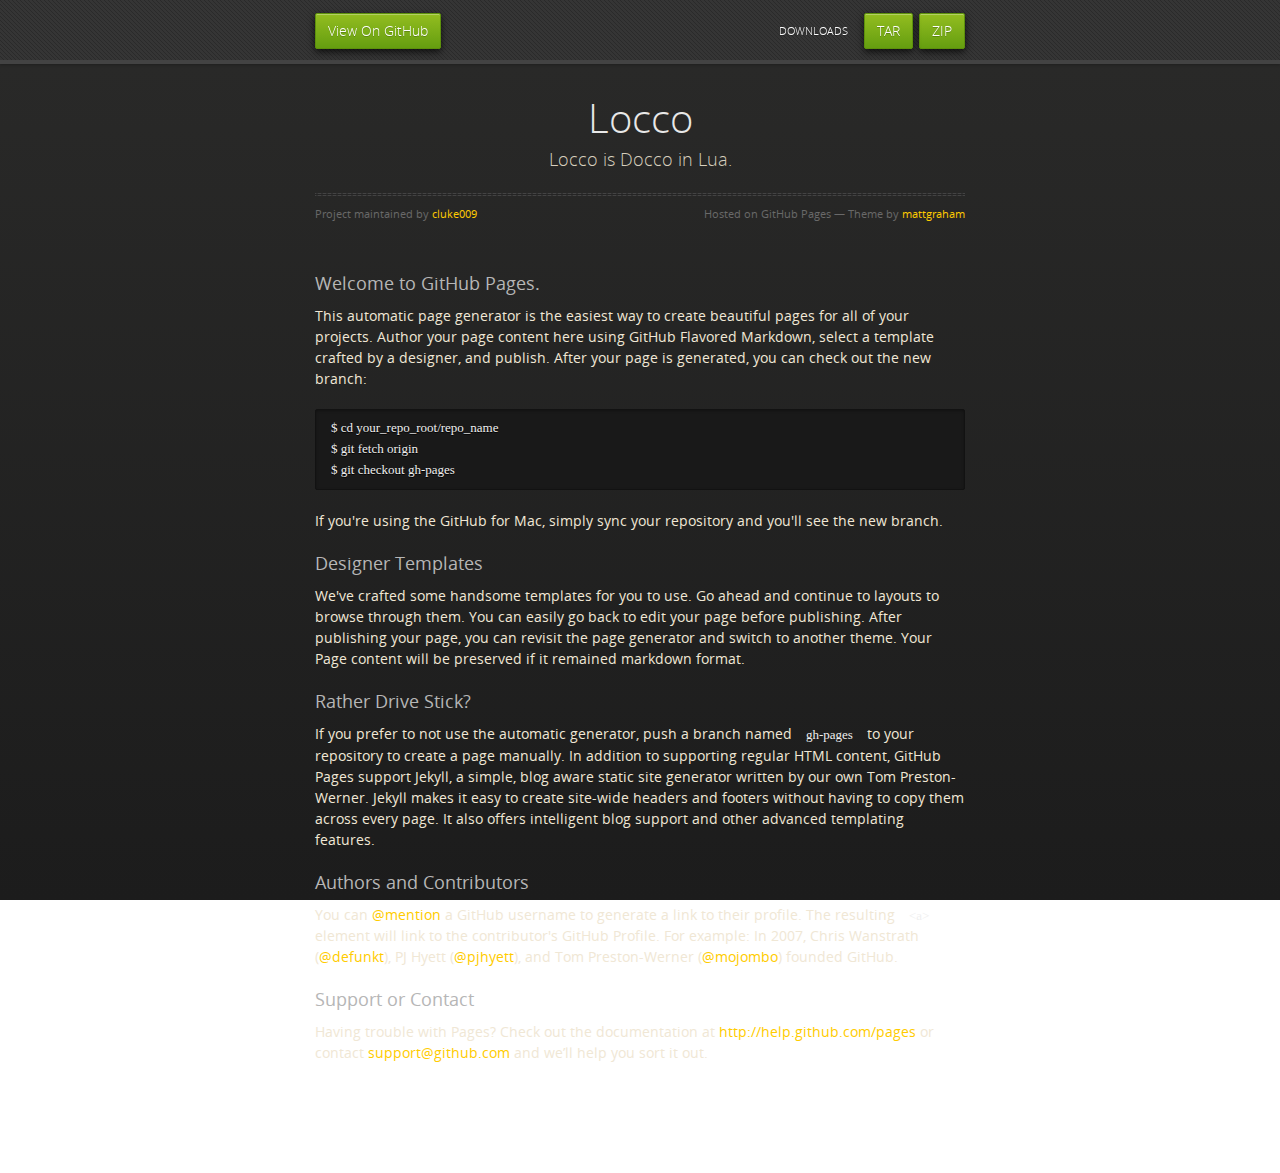
==== index.html @ d024d1cd "Create gh-pages branch via GitHub" ====
<!doctype html>
<html>
  <head>
    <meta charset="utf-8">
    <meta http-equiv="X-UA-Compatible" content="chrome=1">
    <title>Locco by cluke009</title>
    <link rel="stylesheet" href="stylesheets/styles.css">
    <link rel="stylesheet" href="stylesheets/pygment_trac.css">
    <script src="https://ajax.googleapis.com/ajax/libs/jquery/1.7.1/jquery.min.js"></script>
    <script src="javascripts/respond.js"></script>
    <!--[if lt IE 9]>
      <script src="//html5shiv.googlecode.com/svn/trunk/html5.js"></script>
    <![endif]-->
    <!--[if lt IE 8]>
    <link rel="stylesheet" href="stylesheets/ie.css">
    <![endif]-->
    <meta name="viewport" content="width=device-width, initial-scale=1, user-scalable=no">

  </head>
  <body>
      <div id="header">
        <nav>
          <li class="fork"><a href="https://github.com/cluke009/locco">View On GitHub</a></li>
          <li class="downloads"><a href="https://github.com/cluke009/locco/zipball/master">ZIP</a></li>
          <li class="downloads"><a href="https://github.com/cluke009/locco/tarball/master">TAR</a></li>
          <li class="title">DOWNLOADS</li>
        </nav>
      </div><!-- end header -->

    <div class="wrapper">

      <section>
        <div id="title">
          <h1>Locco</h1>
          <p>Locco is Docco in Lua.</p>
          <hr>
          <span class="credits left">Project maintained by <a href="https://github.com/cluke009">cluke009</a></span>
          <span class="credits right">Hosted on GitHub Pages &mdash; Theme by <a href="https://twitter.com/michigangraham">mattgraham</a></span>
        </div>

        <h3>
<a name="welcome-to-github-pages" class="anchor" href="#welcome-to-github-pages"><span class="octicon octicon-link"></span></a>Welcome to GitHub Pages.</h3>

<p>This automatic page generator is the easiest way to create beautiful pages for all of your projects. Author your page content here using GitHub Flavored Markdown, select a template crafted by a designer, and publish. After your page is generated, you can check out the new branch:</p>

<pre><code>$ cd your_repo_root/repo_name
$ git fetch origin
$ git checkout gh-pages
</code></pre>

<p>If you're using the GitHub for Mac, simply sync your repository and you'll see the new branch.</p>

<h3>
<a name="designer-templates" class="anchor" href="#designer-templates"><span class="octicon octicon-link"></span></a>Designer Templates</h3>

<p>We've crafted some handsome templates for you to use. Go ahead and continue to layouts to browse through them. You can easily go back to edit your page before publishing. After publishing your page, you can revisit the page generator and switch to another theme. Your Page content will be preserved if it remained markdown format.</p>

<h3>
<a name="rather-drive-stick" class="anchor" href="#rather-drive-stick"><span class="octicon octicon-link"></span></a>Rather Drive Stick?</h3>

<p>If you prefer to not use the automatic generator, push a branch named <code>gh-pages</code> to your repository to create a page manually. In addition to supporting regular HTML content, GitHub Pages support Jekyll, a simple, blog aware static site generator written by our own Tom Preston-Werner. Jekyll makes it easy to create site-wide headers and footers without having to copy them across every page. It also offers intelligent blog support and other advanced templating features.</p>

<h3>
<a name="authors-and-contributors" class="anchor" href="#authors-and-contributors"><span class="octicon octicon-link"></span></a>Authors and Contributors</h3>

<p>You can <a href="https://github.com/blog/821" class="user-mention">@mention</a> a GitHub username to generate a link to their profile. The resulting <code>&lt;a&gt;</code> element will link to the contributor's GitHub Profile. For example: In 2007, Chris Wanstrath (<a href="https://github.com/defunkt" class="user-mention">@defunkt</a>), PJ Hyett (<a href="https://github.com/pjhyett" class="user-mention">@pjhyett</a>), and Tom Preston-Werner (<a href="https://github.com/mojombo" class="user-mention">@mojombo</a>) founded GitHub.</p>

<h3>
<a name="support-or-contact" class="anchor" href="#support-or-contact"><span class="octicon octicon-link"></span></a>Support or Contact</h3>

<p>Having trouble with Pages? Check out the documentation at <a href="http://help.github.com/pages">http://help.github.com/pages</a> or contact <a href="mailto:support@github.com">support@github.com</a> and we’ll help you sort it out.</p>
      </section>

    </div>
    <!--[if !IE]><script>fixScale(document);</script><![endif]-->
    
  </body>
</html>
---- stylesheets/styles.css ----
@font-face {
  font-family: 'OpenSansLight';
  src: url("../fonts/OpenSans-Light-webfont.eot");
  src: url("../fonts/OpenSans-Light-webfont.eot?#iefix") format("embedded-opentype"), url("../fonts/OpenSans-Light-webfont.woff") format("woff"), url("../fonts/OpenSans-Light-webfont.ttf") format("truetype"), url("../fonts/OpenSans-Light-webfont.svg#OpenSansLight") format("svg");
  font-weight: normal;
  font-style: normal;
}

@font-face {
  font-family: 'OpenSansLightItalic';
  src: url("../fonts/OpenSans-LightItalic-webfont.eot");
  src: url("../fonts/OpenSans-LightItalic-webfont.eot?#iefix") format("embedded-opentype"), url("../fonts/OpenSans-LightItalic-webfont.woff") format("woff"), url("../fonts/OpenSans-LightItalic-webfont.ttf") format("truetype"), url("../fonts/OpenSans-LightItalic-webfont.svg#OpenSansLightItalic") format("svg");
  font-weight: normal;
  font-style: normal;
}

@font-face {
  font-family: 'OpenSansRegular';
  src: url("../fonts/OpenSans-Regular-webfont.eot");
  src: url("../fonts/OpenSans-Regular-webfont.eot?#iefix") format("embedded-opentype"), url("../fonts/OpenSans-Regular-webfont.woff") format("woff"), url("../fonts/OpenSans-Regular-webfont.ttf") format("truetype"), url("../fonts/OpenSans-Regular-webfont.svg#OpenSansRegular") format("svg");
  font-weight: normal;
  font-style: normal;
  -webkit-font-smoothing: antialiased;
}

@font-face {
  font-family: 'OpenSansItalic';
  src: url("../fonts/OpenSans-Italic-webfont.eot");
  src: url("../fonts/OpenSans-Italic-webfont.eot?#iefix") format("embedded-opentype"), url("../fonts/OpenSans-Italic-webfont.woff") format("woff"), url("../fonts/OpenSans-Italic-webfont.ttf") format("truetype"), url("../fonts/OpenSans-Italic-webfont.svg#OpenSansItalic") format("svg");
  font-weight: normal;
  font-style: normal;
  -webkit-font-smoothing: antialiased;
}

@font-face {
  font-family: 'OpenSansSemibold';
  src: url("../fonts/OpenSans-Semibold-webfont.eot");
  src: url("../fonts/OpenSans-Semibold-webfont.eot?#iefix") format("embedded-opentype"), url("../fonts/OpenSans-Semibold-webfont.woff") format("woff"), url("../fonts/OpenSans-Semibold-webfont.ttf") format("truetype"), url("../fonts/OpenSans-Semibold-webfont.svg#OpenSansSemibold") format("svg");
  font-weight: normal;
  font-style: normal;
  -webkit-font-smoothing: antialiased;
}

@font-face {
  font-family: 'OpenSansSemiboldItalic';
  src: url("../fonts/OpenSans-SemiboldItalic-webfont.eot");
  src: url("../fonts/OpenSans-SemiboldItalic-webfont.eot?#iefix") format("embedded-opentype"), url("../fonts/OpenSans-SemiboldItalic-webfont.woff") format("woff"), url("../fonts/OpenSans-SemiboldItalic-webfont.ttf") format("truetype"), url("../fonts/OpenSans-SemiboldItalic-webfont.svg#OpenSansSemiboldItalic") format("svg");
  font-weight: normal;
  font-style: normal;
  -webkit-font-smoothing: antialiased;
}

@font-face {
  font-family: 'OpenSansBold';
  src: url("../fonts/OpenSans-Bold-webfont.eot");
  src: url("../fonts/OpenSans-Bold-webfont.eot?#iefix") format("embedded-opentype"), url("../fonts/OpenSans-Bold-webfont.woff") format("woff"), url("../fonts/OpenSans-Bold-webfont.ttf") format("truetype"), url("../fonts/OpenSans-Bold-webfont.svg#OpenSansBold") format("svg");
  font-weight: normal;
  font-style: normal;
  -webkit-font-smoothing: antialiased;
}

@font-face {
  font-family: 'OpenSansBoldItalic';
  src: url("../fonts/OpenSans-BoldItalic-webfont.eot");
  src: url("../fonts/OpenSans-BoldItalic-webfont.eot?#iefix") format("embedded-opentype"), url("../fonts/OpenSans-BoldItalic-webfont.woff") format("woff"), url("../fonts/OpenSans-BoldItalic-webfont.ttf") format("truetype"), url("../fonts/OpenSans-BoldItalic-webfont.svg#OpenSansBoldItalic") format("svg");
  font-weight: normal;
  font-style: normal;
  -webkit-font-smoothing: antialiased;
}

/* normalize.css 2012-02-07T12:37 UTC - http://github.com/necolas/normalize.css */
/* =============================================================================
   HTML5 display definitions
   ========================================================================== */
/*
 * Corrects block display not defined in IE6/7/8/9 & FF3
 */
article,
aside,
details,
figcaption,
figure,
footer,
header,
hgroup,
nav,
section,
summary {
  display: block;
}

/*
 * Corrects inline-block display not defined in IE6/7/8/9 & FF3
 */
audio,
canvas,
video {
  display: inline-block;
  *display: inline;
  *zoom: 1;
}

/*
 * Prevents modern browsers from displaying 'audio' without controls
 */
audio:not([controls]) {
  display: none;
}

/*
 * Addresses styling for 'hidden' attribute not present in IE7/8/9, FF3, S4
 * Known issue: no IE6 support
 */
[hidden] {
  display: none;
}

/* =============================================================================
   Base
   ========================================================================== */
/*
 * 1. Corrects text resizing oddly in IE6/7 when body font-size is set using em units
 *    http://clagnut.com/blog/348/#c790
 * 2. Prevents iOS text size adjust after orientation change, without disabling user zoom
 *    www.456bereastreet.com/archive/201012/controlling_text_size_in_safari_for_ios_without_disabling_user_zoom/
 */
html {
  font-size: 100%;
  /* 1 */
  -webkit-text-size-adjust: 100%;
  /* 2 */
  -ms-text-size-adjust: 100%;
  /* 2 */
}

/*
 * Addresses font-family inconsistency between 'textarea' and other form elements.
 */
html,
button,
input,
select,
textarea {
  font-family: sans-serif;
}

/*
 * Addresses margins handled incorrectly in IE6/7
 */
body {
  margin: 0;
}

/* =============================================================================
   Links
   ========================================================================== */
/*
 * Addresses outline displayed oddly in Chrome
 */
a:focus {
  outline: thin dotted;
}

/*
 * Improves readability when focused and also mouse hovered in all browsers
 * people.opera.com/patrickl/experiments/keyboard/test
 */
a:hover,
a:active {
  outline: 0;
}

/* =============================================================================
   Typography
   ========================================================================== */
/*
 * Addresses font sizes and margins set differently in IE6/7
 * Addresses font sizes within 'section' and 'article' in FF4+, Chrome, S5
 */
h1 {
  font-size: 2em;
  margin: 0.67em 0;
}

h2 {
  font-size: 1.5em;
  margin: 0.83em 0;
}

h3 {
  font-size: 1.17em;
  margin: 1em 0;
}

h4 {
  font-size: 1em;
  margin: 1.33em 0;
}

h5 {
  font-size: 0.83em;
  margin: 1.67em 0;
}

h6 {
  font-size: 0.75em;
  margin: 2.33em 0;
}

/*
 * Addresses styling not present in IE7/8/9, S5, Chrome
 */
abbr[title] {
  border-bottom: 1px dotted;
}

/*
 * Addresses style set to 'bolder' in FF3+, S4/5, Chrome
*/
b,
strong {
  font-weight: bold;
}

blockquote {
  margin: 1em 40px;
}

/*
 * Addresses styling not present in S5, Chrome
 */
dfn {
  font-style: italic;
}

/*
 * Addresses styling not present in IE6/7/8/9
 */
mark {
  background: #ff0;
  color: #000;
}

/*
 * Addresses margins set differently in IE6/7
 */
p,
pre {
  margin: 1em 0;
}

/*
 * Corrects font family set oddly in IE6, S4/5, Chrome
 * en.wikipedia.org/wiki/User:Davidgothberg/Test59
 */
pre,
code,
kbd,
samp {
  font-family: monospace, serif;
  _font-family: 'courier new', monospace;
  font-size: 1em;
}

/*
 * 1. Addresses CSS quotes not supported in IE6/7
 * 2. Addresses quote property not supported in S4
 */
/* 1 */
q {
  quotes: none;
}

/* 2 */
q:before,
q:after {
  content: '';
  content: none;
}

small {
  font-size: 75%;
}

/*
 * Prevents sub and sup affecting line-height in all browsers
 * gist.github.com/413930
 */
sub,
sup {
  font-size: 75%;
  line-height: 0;
  position: relative;
  vertical-align: baseline;
}

sup {
  top: -0.5em;
}

sub {
  bottom: -0.25em;
}

/* =============================================================================
   Lists
   ========================================================================== */
/*
 * Addresses margins set differently in IE6/7
 */
dl,
menu,
ol,
ul {
  margin: 1em 0;
}

dd {
  margin: 0 0 0 40px;
}

/*
 * Addresses paddings set differently in IE6/7
 */
menu,
ol,
ul {
  padding: 0 0 0 40px;
}

/*
 * Corrects list images handled incorrectly in IE7
 */
nav ul,
nav ol {
  list-style: none;
  list-style-image: none;
}

/* =============================================================================
   Embedded content
   ========================================================================== */
/*
 * 1. Removes border when inside 'a' element in IE6/7/8/9, FF3
 * 2. Improves image quality when scaled in IE7
 *    code.flickr.com/blog/2008/11/12/on-ui-quality-the-little-things-client-side-image-resizing/
 */
img {
  border: 0;
  /* 1 */
  -ms-interpolation-mode: bicubic;
  /* 2 */
}

/*
 * Corrects overflow displayed oddly in IE9
 */
svg:not(:root) {
  overflow: hidden;
}

/* =============================================================================
   Figures
   ========================================================================== */
/*
 * Addresses margin not present in IE6/7/8/9, S5, O11
 */
figure {
  margin: 0;
}

/* =============================================================================
   Forms
   ========================================================================== */
/*
 * Corrects margin displayed oddly in IE6/7
 */
form {
  margin: 0;
}

/*
 * Define consistent border, margin, and padding
 */
fieldset {
  border: 1px solid #c0c0c0;
  margin: 0 2px;
  padding: 0.35em 0.625em 0.75em;
}

/*
 * 1. Corrects color not being inherited in IE6/7/8/9
 * 2. Corrects text not wrapping in FF3 
 * 3. Corrects alignment displayed oddly in IE6/7
 */
legend {
  border: 0;
  /* 1 */
  padding: 0;
  white-space: normal;
  /* 2 */
  *margin-left: -7px;
  /* 3 */
}

/*
 * 1. Corrects font size not being inherited in all browsers
 * 2. Addresses margins set differently in IE6/7, FF3+, S5, Chrome
 * 3. Improves appearance and consistency in all browsers
 */
button,
input,
select,
textarea {
  font-size: 100%;
  /* 1 */
  margin: 0;
  /* 2 */
  vertical-align: baseline;
  /* 3 */
  *vertical-align: middle;
  /* 3 */
}

/*
 * Addresses FF3/4 setting line-height on 'input' using !important in the UA stylesheet
 */
button,
input {
  line-height: normal;
  /* 1 */
}

/*
 * 1. Improves usability and consistency of cursor style between image-type 'input' and others
 * 2. Corrects inability to style clickable 'input' types in iOS
 * 3. Removes inner spacing in IE7 without affecting normal text inputs
 *    Known issue: inner spacing remains in IE6
 */
button,
input[type="button"],
input[type="reset"],
input[type="submit"] {
  cursor: pointer;
  /* 1 */
  -webkit-appearance: button;
  /* 2 */
  *overflow: visible;
  /* 3 */
}

/*
 * Re-set default cursor for disabled elements
 */
button[disabled],
input[disabled] {
  cursor: default;
}

/*
 * 1. Addresses box sizing set to content-box in IE8/9
 * 2. Removes excess padding in IE8/9
 * 3. Removes excess padding in IE7
      Known issue: excess padding remains in IE6
 */
input[type="checkbox"],
input[type="radio"] {
  box-sizing: border-box;
  /* 1 */
  padding: 0;
  /* 2 */
  *height: 13px;
  /* 3 */
  *width: 13px;
  /* 3 */
}

/*
 * 1. Addresses appearance set to searchfield in S5, Chrome
 * 2. Addresses box-sizing set to border-box in S5, Chrome (include -moz to future-proof)
 */
input[type="search"] {
  -webkit-appearance: textfield;
  /* 1 */
  -moz-box-sizing: content-box;
  -webkit-box-sizing: content-box;
  /* 2 */
  box-sizing: content-box;
}

/*
 * Removes inner padding and search cancel button in S5, Chrome on OS X
 */
input[type="search"]::-webkit-search-decoration,
input[type="search"]::-webkit-search-cancel-button {
  -webkit-appearance: none;
}

/*
 * Removes inner padding and border in FF3+
 * www.sitepen.com/blog/2008/05/14/the-devils-in-the-details-fixing-dojos-toolbar-buttons/
 */
button::-moz-focus-inner,
input::-moz-focus-inner {
  border: 0;
  padding: 0;
}

/*
 * 1. Removes default vertical scrollbar in IE6/7/8/9
 * 2. Improves readability and alignment in all browsers
 */
textarea {
  overflow: auto;
  /* 1 */
  vertical-align: top;
  /* 2 */
}

/* =============================================================================
   Tables
   ========================================================================== */
/*
 * Remove most spacing between table cells
 */
table {
  border-collapse: collapse;
  border-spacing: 0;
}

body {
  padding: 0px 0 20px 0px;
  margin: 0px;
  font: 14px/1.5 "OpenSansRegular", "Helvetica Neue", Helvetica, Arial, sans-serif;
  color: #f0e7d5;
  font-weight: normal;
  background: #252525;
  background-attachment: fixed !important;
  background: -webkit-gradient(linear, 50% 0%, 50% 100%, color-stop(0%, #2a2a29), color-stop(100%, #1c1c1c));
  background: -webkit-linear-gradient(#2a2a29, #1c1c1c);
  background: -moz-linear-gradient(#2a2a29, #1c1c1c);
  background: -o-linear-gradient(#2a2a29, #1c1c1c);
  background: -ms-linear-gradient(#2a2a29, #1c1c1c);
  background: linear-gradient(#2a2a29, #1c1c1c);
}

h1, h2, h3, h4, h5, h6 {
  color: #e8e8e8;
  margin: 0 0 10px;
  font-family: 'OpenSansRegular', "Helvetica Neue", Helvetica, Arial, sans-serif;
  font-weight: normal;
}

p, ul, ol, table, pre, dl {
  margin: 0 0 20px;
}

h1, h2, h3 {
  line-height: 1.1;
}

h1 {
  font-size: 28px;
}

h2 {
  font-size: 24px;
}

h4, h5, h6 {
  color: #e8e8e8;
}

h3 {
  font-size: 18px;
  line-height: 24px;
  font-family: 'OpenSansRegular', "Helvetica Neue", Helvetica, Arial, sans-serif !important;
  font-weight: normal;
  color: #b6b6b6;
}

a {
  color: #ffcc00;
  font-weight: 400;
  text-decoration: none;
}
a:hover {
  color: #ffeb9b;
}

a small {
  font-size: 11px;
  color: #666;
  margin-top: -0.6em;
  display: block;
}

ul {
  list-style-image: url("../images/bullet.png");
}

strong {
  font-family: 'OpenSansBold', "Helvetica Neue", Helvetica, Arial, sans-serif !important;
  font-weight: normal;
}

.wrapper {
  max-width: 650px;
  margin: 0 auto;
  position: relative;
  padding: 0 20px;
}

section img {
  max-width: 100%;
}

blockquote {
  border-left: 3px solid #ffcc00;
  margin: 0;
  padding: 0 0 0 20px;
  font-style: italic;
}

code {
  font-family: "Lucida Sans", Monaco, Bitstream Vera Sans Mono, Lucida Console, Terminal;
  color: #efefef;
  font-size: 13px;
  margin: 0 4px;
  padding: 4px 6px;
  -moz-border-radius: 2px;
  -webkit-border-radius: 2px;
  -o-border-radius: 2px;
  -ms-border-radius: 2px;
  -khtml-border-radius: 2px;
  border-radius: 2px;
}

pre {
  padding: 8px 15px;
  background: #191919;
  -moz-border-radius: 2px;
  -webkit-border-radius: 2px;
  -o-border-radius: 2px;
  -ms-border-radius: 2px;
  -khtml-border-radius: 2px;
  border-radius: 2px;
  border: 1px solid #121212;
  -moz-box-shadow: inset 0 1px 3px rgba(0, 0, 0, 0.3);
  -webkit-box-shadow: inset 0 1px 3px rgba(0, 0, 0, 0.3);
  -o-box-shadow: inset 0 1px 3px rgba(0, 0, 0, 0.3);
  box-shadow: inset 0 1px 3px rgba(0, 0, 0, 0.3);
  overflow: auto;
  overflow-y: hidden;
}
pre code {
  color: #efefef;
  text-shadow: 0px 1px 0px #000;
  margin: 0;
  padding: 0;
}

table {
  width: 100%;
  border-collapse: collapse;
}

th {
  text-align: left;
  padding: 5px 10px;
  border-bottom: 1px solid #434343;
  color: #b6b6b6;
  font-family: 'OpenSansSemibold', "Helvetica Neue", Helvetica, Arial, sans-serif !important;
  font-weight: normal;
}

td {
  text-align: left;
  padding: 5px 10px;
  border-bottom: 1px solid #434343;
}

hr {
  border: 0;
  outline: none;
  height: 3px;
  background: transparent url("../images/hr.gif") center center repeat-x;
  margin: 0 0 20px;
}

dt {
  color: #F0E7D5;
  font-family: 'OpenSansSemibold', "Helvetica Neue", Helvetica, Arial, sans-serif !important;
  font-weight: normal;
}

#header {
  z-index: 100;
  left: 0;
  top: 0px;
  height: 60px;
  width: 100%;
  position: fixed;
  background: url(../images/nav-bg.gif) #353535;
  border-bottom: 4px solid #434343;
  -moz-box-shadow: 0px 1px 3px rgba(0, 0, 0, 0.25);
  -webkit-box-shadow: 0px 1px 3px rgba(0, 0, 0, 0.25);
  -o-box-shadow: 0px 1px 3px rgba(0, 0, 0, 0.25);
  box-shadow: 0px 1px 3px rgba(0, 0, 0, 0.25);
}
#header nav {
  max-width: 650px;
  margin: 0 auto;
  padding: 0 10px;
  background: blue;
  margin: 6px auto;
}
#header nav li {
  font-family: 'OpenSansLight', "Helvetica Neue", Helvetica, Arial, sans-serif;
  font-weight: normal;
  list-style: none;
  display: inline;
  color: white;
  line-height: 50px;
  text-shadow: 0px 1px 0px rgba(0, 0, 0, 0.2);
  font-size: 14px;
}
#header nav li a {
  color: white;
  border: 1px solid #5d910b;
  background: -webkit-gradient(linear, 50% 0%, 50% 100%, color-stop(0%, #93bd20), color-stop(100%, #659e10));
  background: -webkit-linear-gradient(#93bd20, #659e10);
  background: -moz-linear-gradient(#93bd20, #659e10);
  background: -o-linear-gradient(#93bd20, #659e10);
  background: -ms-linear-gradient(#93bd20, #659e10);
  background: linear-gradient(#93bd20, #659e10);
  -moz-border-radius: 2px;
  -webkit-border-radius: 2px;
  -o-border-radius: 2px;
  -ms-border-radius: 2px;
  -khtml-border-radius: 2px;
  border-radius: 2px;
  -moz-box-shadow: inset 0px 1px 0px rgba(255, 255, 255, 0.3), 0px 3px 7px rgba(0, 0, 0, 0.7);
  -webkit-box-shadow: inset 0px 1px 0px rgba(255, 255, 255, 0.3), 0px 3px 7px rgba(0, 0, 0, 0.7);
  -o-box-shadow: inset 0px 1px 0px rgba(255, 255, 255, 0.3), 0px 3px 7px rgba(0, 0, 0, 0.7);
  box-shadow: inset 0px 1px 0px rgba(255, 255, 255, 0.3), 0px 3px 7px rgba(0, 0, 0, 0.7);
  background-color: #93bd20;
  padding: 10px 12px;
  margin-top: 6px;
  line-height: 14px;
  font-size: 14px;
  display: inline-block;
  text-align: center;
}
#header nav li a:hover {
  background: -webkit-gradient(linear, 50% 0%, 50% 100%, color-stop(0%, #749619), color-stop(100%, #527f0e));
  background: -webkit-linear-gradient(#749619, #527f0e);
  background: -moz-linear-gradient(#749619, #527f0e);
  background: -o-linear-gradient(#749619, #527f0e);
  background: -ms-linear-gradient(#749619, #527f0e);
  background: linear-gradient(#749619, #527f0e);
  background-color: #659e10;
  border: 1px solid #527f0e;
  -moz-box-shadow: inset 0px 1px 1px rgba(0, 0, 0, 0.2), 0px 1px 0px rgba(0, 0, 0, 0);
  -webkit-box-shadow: inset 0px 1px 1px rgba(0, 0, 0, 0.2), 0px 1px 0px rgba(0, 0, 0, 0);
  -o-box-shadow: inset 0px 1px 1px rgba(0, 0, 0, 0.2), 0px 1px 0px rgba(0, 0, 0, 0);
  box-shadow: inset 0px 1px 1px rgba(0, 0, 0, 0.2), 0px 1px 0px rgba(0, 0, 0, 0);
}
#header nav li.fork {
  float: left;
  margin-left: 0px;
}
#header nav li.downloads {
  float: right;
  margin-left: 6px;
}
#header nav li.title {
  float: right;
  margin-right: 10px;
  font-size: 11px;
}

section {
  max-width: 650px;
  padding: 30px 0px 50px 0px;
  margin: 20px 0;
  margin-top: 70px;
}
section #title {
  border: 0;
  outline: none;
  margin: 0 0 50px 0;
  padding: 0 0 5px 0;
}
section #title h1 {
  font-family: 'OpenSansLight', "Helvetica Neue", Helvetica, Arial, sans-serif;
  font-weight: normal;
  font-size: 40px;
  text-align: center;
  line-height: 36px;
}
section #title p {
  color: #d7cfbe;
  font-family: 'OpenSansLight', "Helvetica Neue", Helvetica, Arial, sans-serif;
  font-weight: normal;
  font-size: 18px;
  text-align: center;
}
section #title .credits {
  font-size: 11px;
  font-family: 'OpenSansRegular', "Helvetica Neue", Helvetica, Arial, sans-serif;
  font-weight: normal;
  color: #696969;
  margin-top: -10px;
}
section #title .credits.left {
  float: left;
}
section #title .credits.right {
  float: right;
}

@media print, screen and (max-width: 720px) {
  #title .credits {
    display: block;
    width: 100%;
    line-height: 30px;
    text-align: center;
  }
  #title .credits .left {
    float: none;
    display: block;
  }
  #title .credits .right {
    float: none;
    display: block;
  }
}
@media print, screen and (max-width: 480px) {
  #header {
    margin-top: -20px;
  }

  section {
    margin-top: 40px;
  }

  nav {
    display: none;
  }
}
---- stylesheets/pygment_trac.css ----
.highlight .hll { background-color: #404040 }
.highlight  { color: #d0d0d0 }
.highlight .c { color: #999999; font-style: italic } /* Comment */
.highlight .err { color: #a61717; background-color: #e3d2d2 } /* Error */
.highlight .g { color: #d0d0d0 } /* Generic */
.highlight .k { color: #6ab825; font-weight: normal } /* Keyword */
.highlight .l { color: #d0d0d0 } /* Literal */
.highlight .n { color: #d0d0d0 } /* Name */
.highlight .o { color: #d0d0d0 } /* Operator */
.highlight .x { color: #d0d0d0 } /* Other */
.highlight .p { color: #d0d0d0 } /* Punctuation */
.highlight .cm { color: #999999; font-style: italic } /* Comment.Multiline */
.highlight .cp { color: #cd2828; font-weight: normal } /* Comment.Preproc */
.highlight .c1 { color: #999999; font-style: italic } /* Comment.Single */
.highlight .cs { color: #e50808; font-weight: normal; background-color: #520000 } /* Comment.Special */
.highlight .gd { color: #d22323 } /* Generic.Deleted */
.highlight .ge { color: #d0d0d0; font-style: italic } /* Generic.Emph */
.highlight .gr { color: #d22323 } /* Generic.Error */
.highlight .gh { color: #ffffff; font-weight: normal } /* Generic.Heading */
.highlight .gi { color: #589819 } /* Generic.Inserted */
.highlight .go { color: #cccccc } /* Generic.Output */
.highlight .gp { color: #aaaaaa } /* Generic.Prompt */
.highlight .gs { color: #d0d0d0; font-weight: normal } /* Generic.Strong */
.highlight .gu { color: #ffffff; text-decoration: underline } /* Generic.Subheading */
.highlight .gt { color: #d22323 } /* Generic.Traceback */
.highlight .kc { color: #6ab825; font-weight: normal } /* Keyword.Constant */
.highlight .kd { color: #6ab825; font-weight: normal } /* Keyword.Declaration */
.highlight .kn { color: #6ab825; font-weight: normal } /* Keyword.Namespace */
.highlight .kp { color: #6ab825 } /* Keyword.Pseudo */
.highlight .kr { color: #6ab825; font-weight: normal } /* Keyword.Reserved */
.highlight .kt { color: #6ab825; font-weight: normal } /* Keyword.Type */
.highlight .ld { color: #d0d0d0 } /* Literal.Date */
.highlight .m { color: #3677a9 } /* Literal.Number */
.highlight .s { color: #9dd5f1 } /* Literal.String */
.highlight .na { color: #bbbbbb } /* Name.Attribute */
.highlight .nb { color: #24909d } /* Name.Builtin */
.highlight .nc { color: #447fcf; text-decoration: underline } /* Name.Class */
.highlight .no { color: #40ffff } /* Name.Constant */
.highlight .nd { color: #ffa500 } /* Name.Decorator */
.highlight .ni { color: #d0d0d0 } /* Name.Entity */
.highlight .ne { color: #bbbbbb } /* Name.Exception */
.highlight .nf { color: #447fcf } /* Name.Function */
.highlight .nl { color: #d0d0d0 } /* Name.Label */
.highlight .nn { color: #447fcf; text-decoration: underline } /* Name.Namespace */
.highlight .nx { color: #d0d0d0 } /* Name.Other */
.highlight .py { color: #d0d0d0 } /* Name.Property */
.highlight .nt { color: #6ab825;} /* Name.Tag */
.highlight .nv { color: #40ffff } /* Name.Variable */
.highlight .ow { color: #6ab825; font-weight: normal } /* Operator.Word */
.highlight .w { color: #666666 } /* Text.Whitespace */
.highlight .mf { color: #3677a9 } /* Literal.Number.Float */
.highlight .mh { color: #3677a9 } /* Literal.Number.Hex */
.highlight .mi { color: #3677a9 } /* Literal.Number.Integer */
.highlight .mo { color: #3677a9 } /* Literal.Number.Oct */
.highlight .sb { color: #9dd5f1 } /* Literal.String.Backtick */
.highlight .sc { color: #9dd5f1 } /* Literal.String.Char */
.highlight .sd { color: #9dd5f1 } /* Literal.String.Doc */
.highlight .s2 { color: #9dd5f1 } /* Literal.String.Double */
.highlight .se { color: #9dd5f1 } /* Literal.String.Escape */
.highlight .sh { color: #9dd5f1 } /* Literal.String.Heredoc */
.highlight .si { color: #9dd5f1 } /* Literal.String.Interpol */
.highlight .sx { color: #ffa500 } /* Literal.String.Other */
.highlight .sr { color: #9dd5f1 } /* Literal.String.Regex */
.highlight .s1 { color: #9dd5f1 } /* Literal.String.Single */
.highlight .ss { color: #9dd5f1 } /* Literal.String.Symbol */
.highlight .bp { color: #24909d } /* Name.Builtin.Pseudo */
.highlight .vc { color: #40ffff } /* Name.Variable.Class */
.highlight .vg { color: #40ffff } /* Name.Variable.Global */
.highlight .vi { color: #40ffff } /* Name.Variable.Instance */
.highlight .il { color: #3677a9 } /* Literal.Number.Integer.Long */
---- stylesheets/ie.css ----
nav {
  display: none;
}
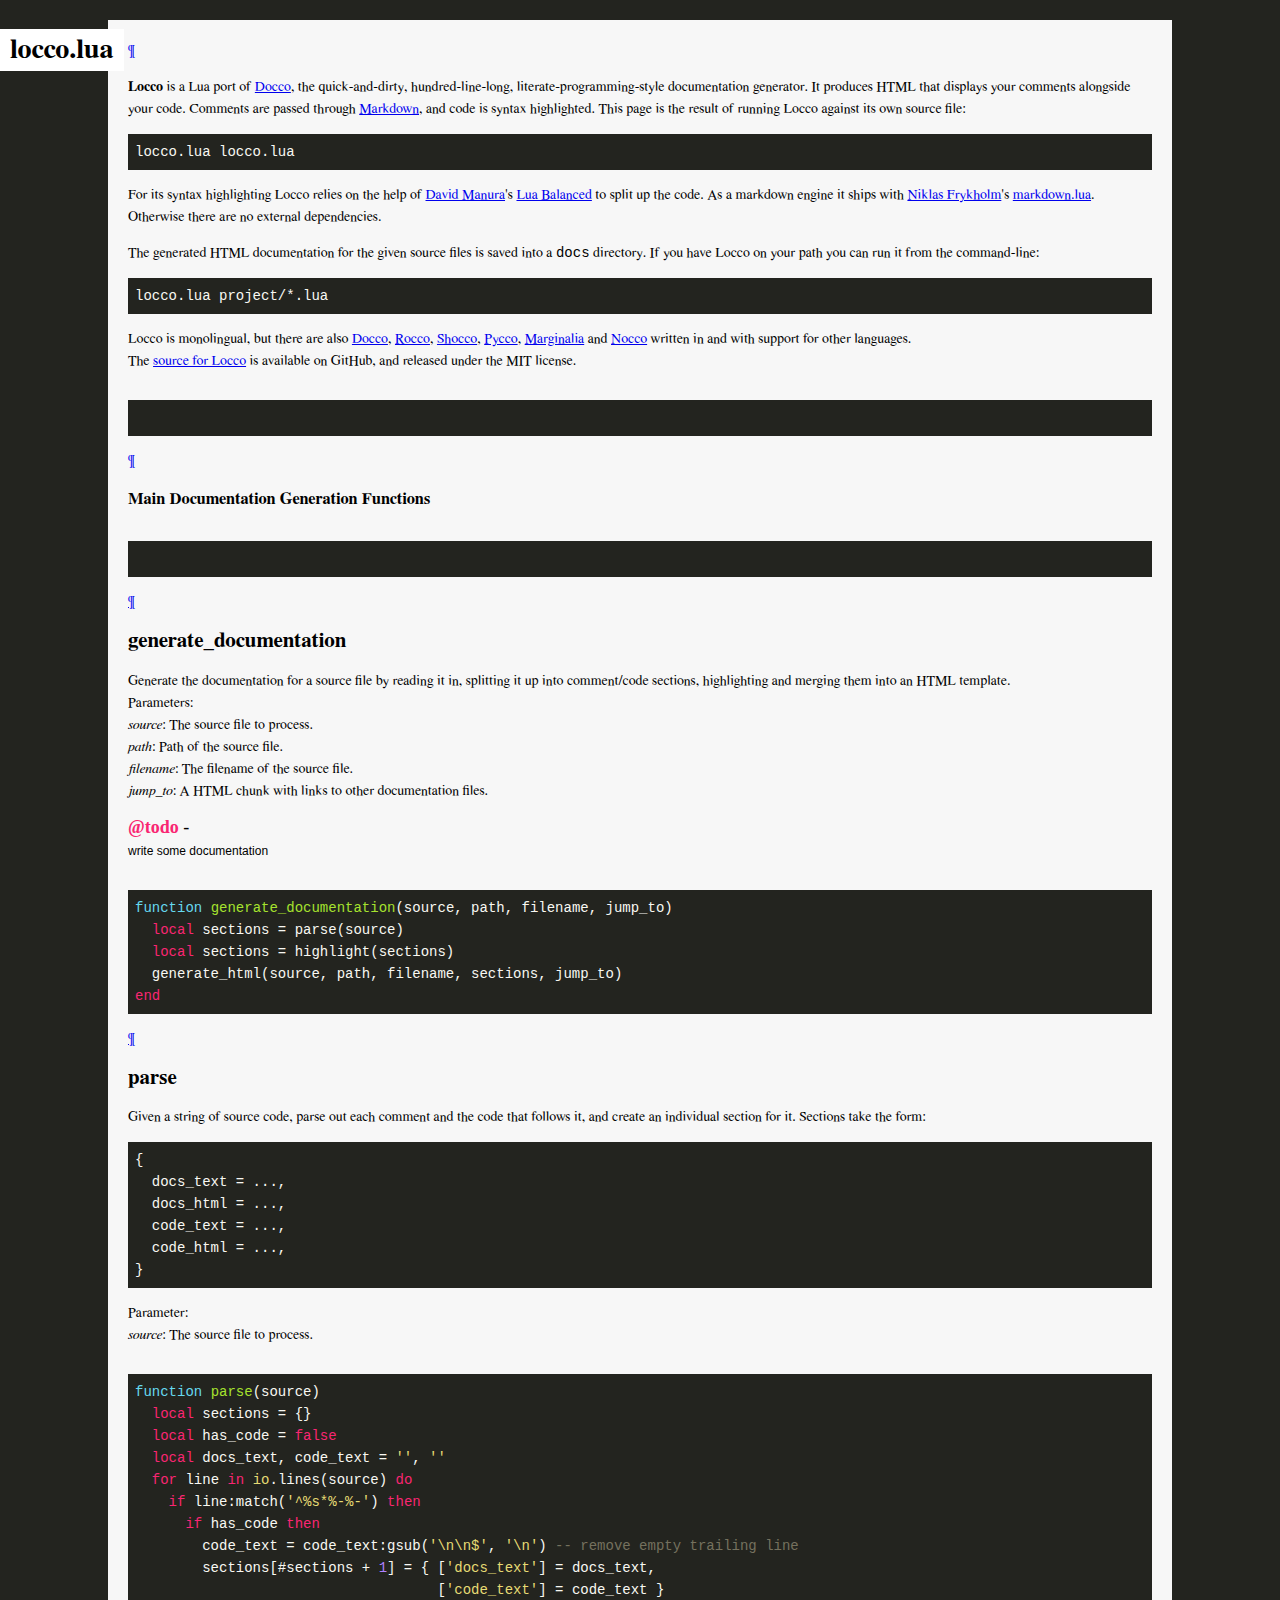
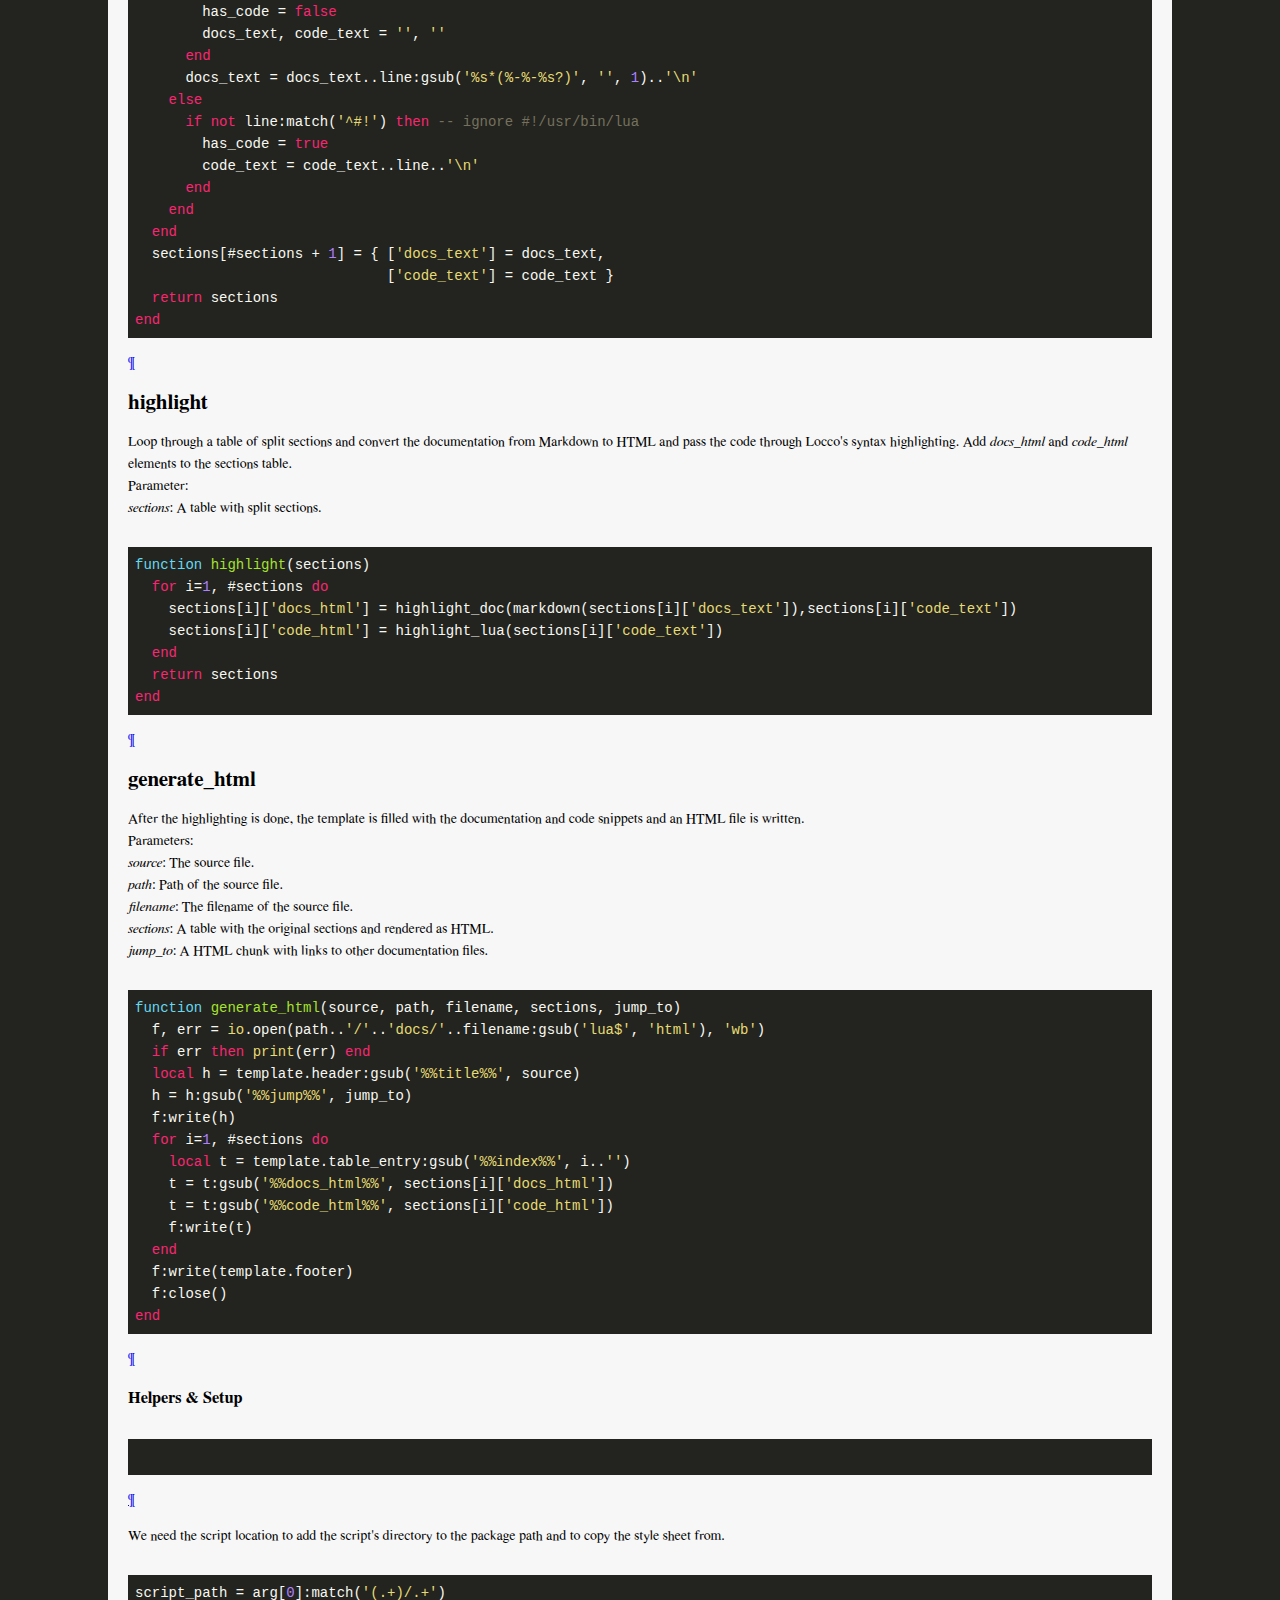
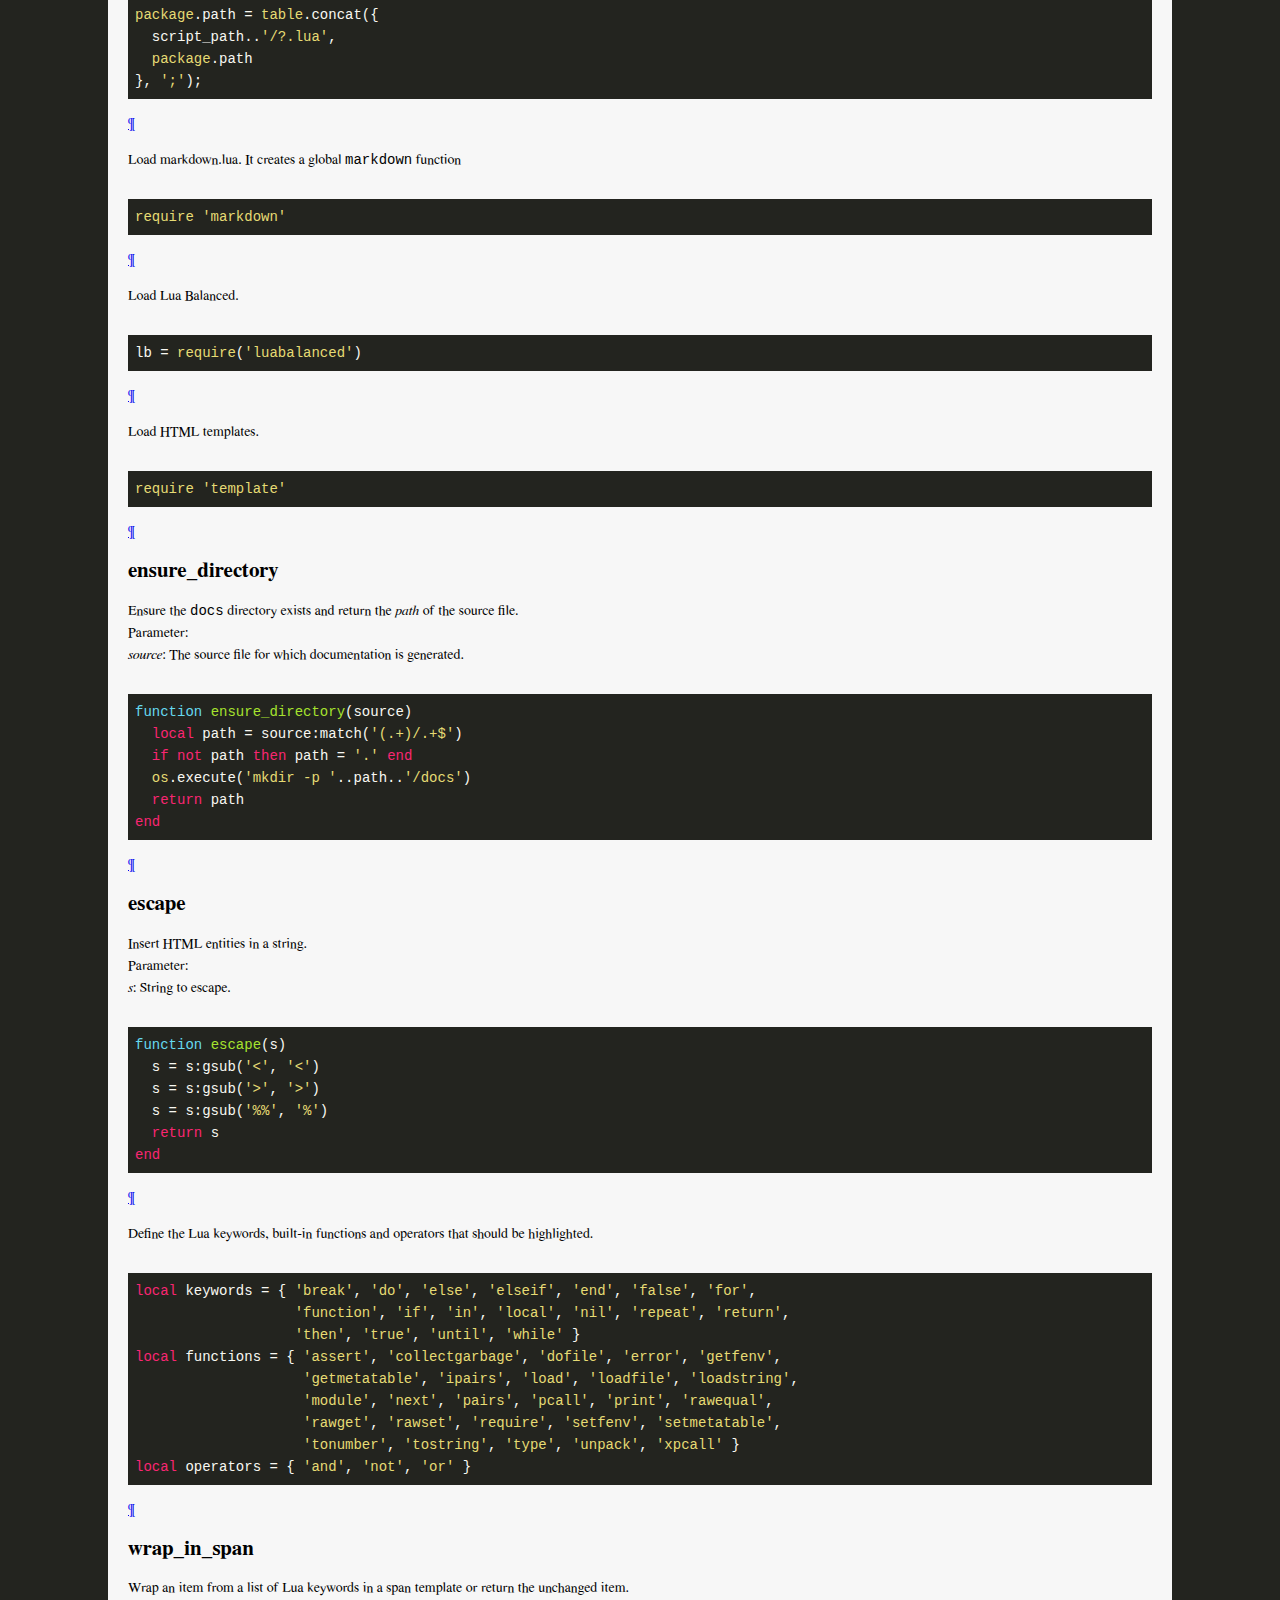
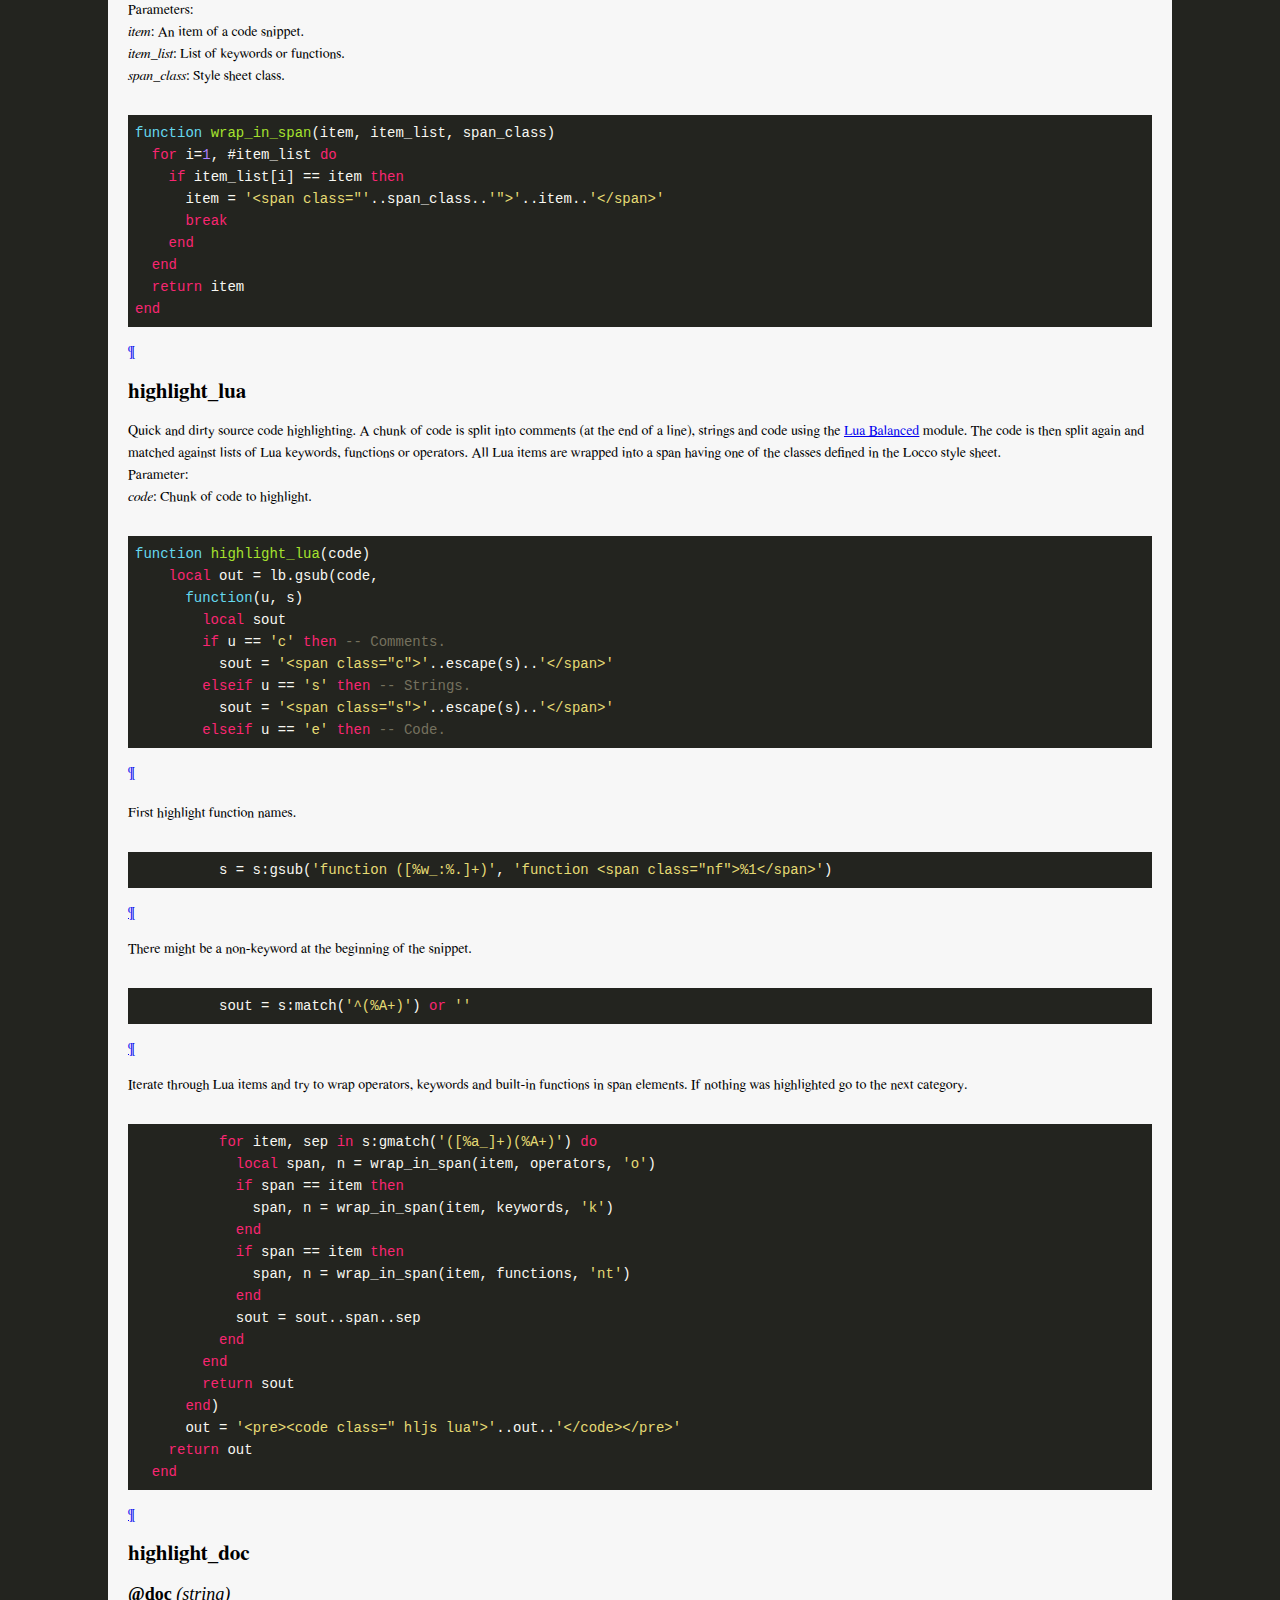
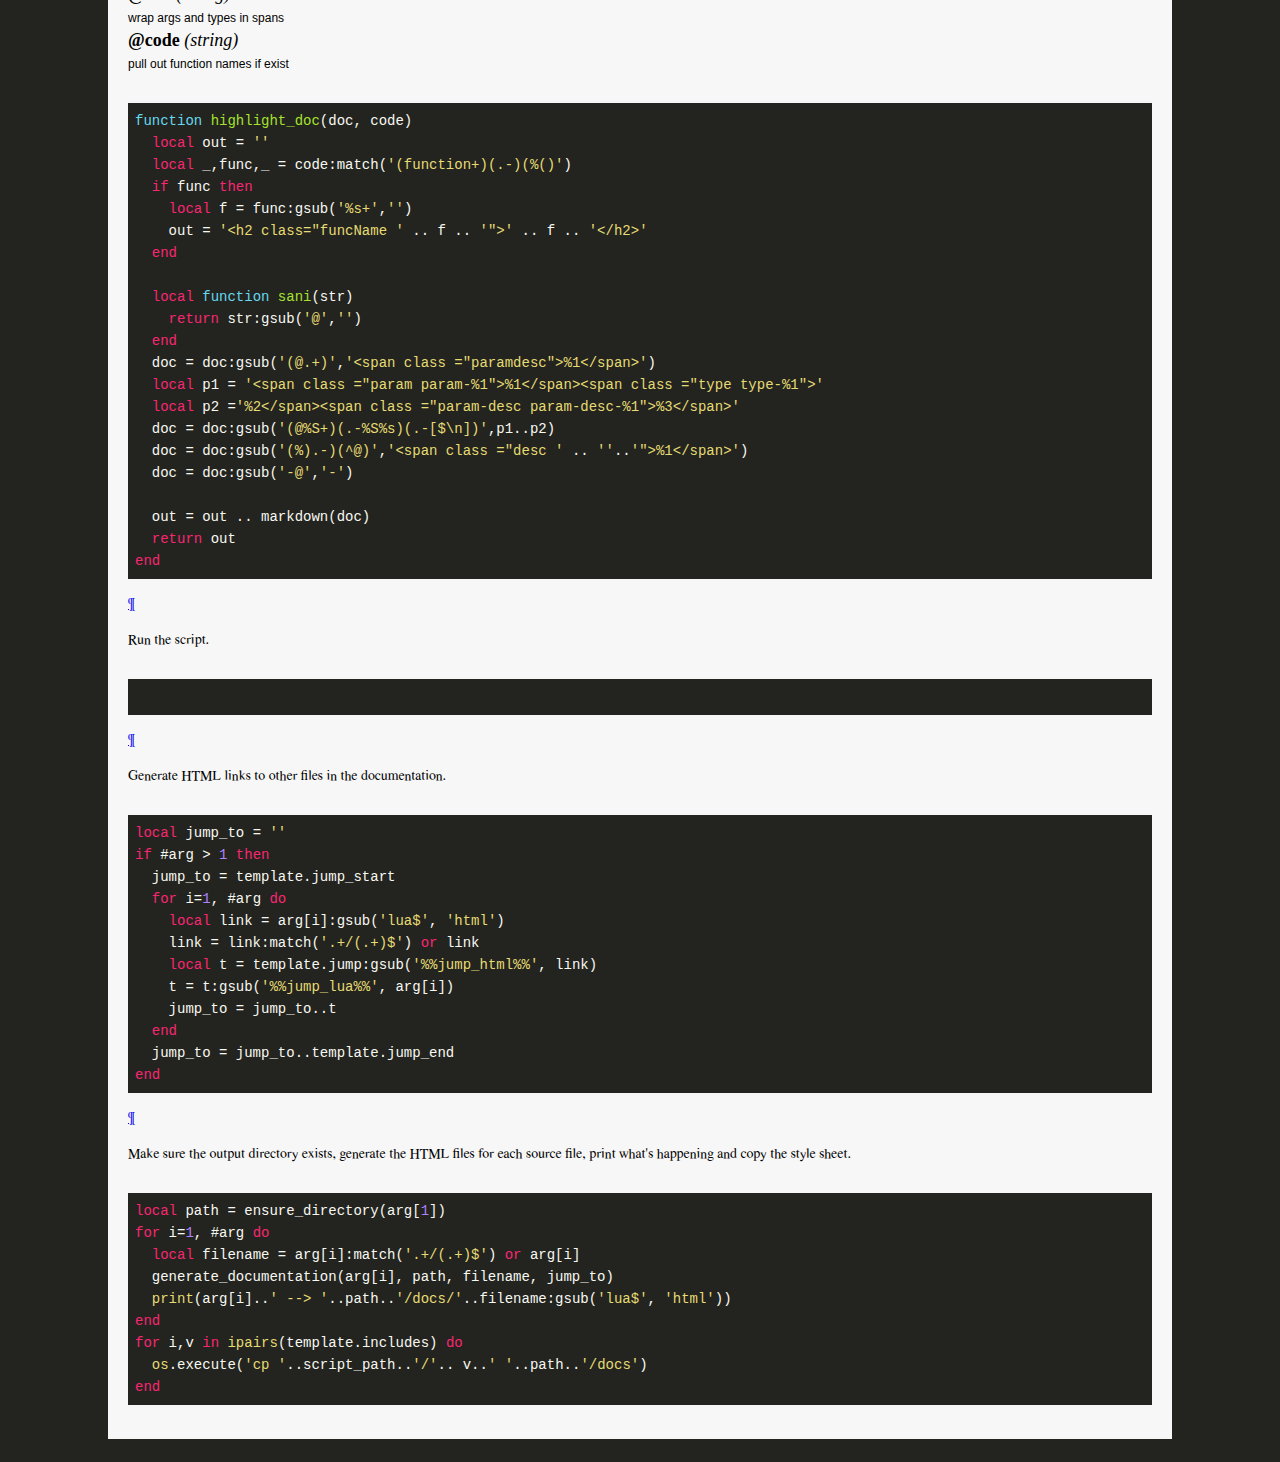
==== commit 6ad24244: "initial commit" ====
--- a/index.html
+++ b/index.html
@@ -1,78 +1,634 @@
-<!doctype html>
+<!DOCTYPE html>
+
 <html>
-  <head>
-    <meta charset="utf-8">
-    <meta http-equiv="X-UA-Compatible" content="chrome=1">
-    <title>Locco by cluke009</title>
-    <link rel="stylesheet" href="stylesheets/styles.css">
-    <link rel="stylesheet" href="stylesheets/pygment_trac.css">
-    <script src="https://ajax.googleapis.com/ajax/libs/jquery/1.7.1/jquery.min.js"></script>
-    <script src="javascripts/respond.js"></script>
-    <!--[if lt IE 9]>
-      <script src="//html5shiv.googlecode.com/svn/trunk/html5.js"></script>
-    <![endif]-->
-    <!--[if lt IE 8]>
-    <link rel="stylesheet" href="stylesheets/ie.css">
-    <![endif]-->
-    <meta name="viewport" content="width=device-width, initial-scale=1, user-scalable=no">
-
-  </head>
-  <body>
-      <div id="header">
-        <nav>
-          <li class="fork"><a href="https://github.com/cluke009/locco">View On GitHub</a></li>
-          <li class="downloads"><a href="https://github.com/cluke009/locco/zipball/master">ZIP</a></li>
-          <li class="downloads"><a href="https://github.com/cluke009/locco/tarball/master">TAR</a></li>
-          <li class="title">DOWNLOADS</li>
-        </nav>
-      </div><!-- end header -->
-
-    <div class="wrapper">
-
-      <section>
-        <div id="title">
-          <h1>Locco</h1>
-          <p>Locco is Docco in Lua.</p>
-          <hr>
-          <span class="credits left">Project maintained by <a href="https://github.com/cluke009">cluke009</a></span>
-          <span class="credits right">Hosted on GitHub Pages &mdash; Theme by <a href="https://twitter.com/michigangraham">mattgraham</a></span>
-        </div>
-
-        <h3>
-<a name="welcome-to-github-pages" class="anchor" href="#welcome-to-github-pages"><span class="octicon octicon-link"></span></a>Welcome to GitHub Pages.</h3>
-
-<p>This automatic page generator is the easiest way to create beautiful pages for all of your projects. Author your page content here using GitHub Flavored Markdown, select a template crafted by a designer, and publish. After your page is generated, you can check out the new branch:</p>
-
-<pre><code>$ cd your_repo_root/repo_name
-$ git fetch origin
-$ git checkout gh-pages
-</code></pre>
-
-<p>If you're using the GitHub for Mac, simply sync your repository and you'll see the new branch.</p>
-
-<h3>
-<a name="designer-templates" class="anchor" href="#designer-templates"><span class="octicon octicon-link"></span></a>Designer Templates</h3>
-
-<p>We've crafted some handsome templates for you to use. Go ahead and continue to layouts to browse through them. You can easily go back to edit your page before publishing. After publishing your page, you can revisit the page generator and switch to another theme. Your Page content will be preserved if it remained markdown format.</p>
-
-<h3>
-<a name="rather-drive-stick" class="anchor" href="#rather-drive-stick"><span class="octicon octicon-link"></span></a>Rather Drive Stick?</h3>
-
-<p>If you prefer to not use the automatic generator, push a branch named <code>gh-pages</code> to your repository to create a page manually. In addition to supporting regular HTML content, GitHub Pages support Jekyll, a simple, blog aware static site generator written by our own Tom Preston-Werner. Jekyll makes it easy to create site-wide headers and footers without having to copy them across every page. It also offers intelligent blog support and other advanced templating features.</p>
-
-<h3>
-<a name="authors-and-contributors" class="anchor" href="#authors-and-contributors"><span class="octicon octicon-link"></span></a>Authors and Contributors</h3>
-
-<p>You can <a href="https://github.com/blog/821" class="user-mention">@mention</a> a GitHub username to generate a link to their profile. The resulting <code>&lt;a&gt;</code> element will link to the contributor's GitHub Profile. For example: In 2007, Chris Wanstrath (<a href="https://github.com/defunkt" class="user-mention">@defunkt</a>), PJ Hyett (<a href="https://github.com/pjhyett" class="user-mention">@pjhyett</a>), and Tom Preston-Werner (<a href="https://github.com/mojombo" class="user-mention">@mojombo</a>) founded GitHub.</p>
-
-<h3>
-<a name="support-or-contact" class="anchor" href="#support-or-contact"><span class="octicon octicon-link"></span></a>Support or Contact</h3>
-
-<p>Having trouble with Pages? Check out the documentation at <a href="http://help.github.com/pages">http://help.github.com/pages</a> or contact <a href="mailto:support@github.com">support@github.com</a> and we’ll help you sort it out.</p>
-      </section>
-
-    </div>
-    <!--[if !IE]><script>fixScale(document);</script><![endif]-->
-    
-  </body>
-</html>+<head>
+  <title>locco.lua</title>
+  <meta http-equiv="content-type" content="text/html; charset=UTF-8">
+  <link rel="stylesheet" href="locco.css">
+  <link rel="stylesheet" href="monokai_sublime.css">
+  <script src="highlight.pack.js"></script>
+  <script>hljs.initHighlightingOnLoad();</script>
+</head>
+<body>
+  <div id="container">
+    <div id="background"></div>
+
+            <h1>
+              locco.lua
+            </h1>
+<div class="section" id="section-1">
+<div class="docs">
+    <a class="pilcrow" href="#section-1">&#182;</a>
+
+
+
+<p><strong>Locco</strong> is a Lua port of <a href="http://jashkenas.github.com/docco/">Docco</a>,
+the quick-and-dirty, hundred-line-long, literate-programming-style
+documentation generator. It produces HTML that displays your comments
+alongside your code. Comments are passed through
+<a href="http://daringfireball.net/projects/markdown/">Markdown</a>, and code is
+syntax highlighted.
+This page is the result of running Locco against its own source file:</p>
+
+
+<pre><code>locco.lua locco.lua
+</code></pre>
+
+<p>For its syntax highlighting Locco relies on the help of
+<a href="http://lua-users.org/wiki/DavidManura">David Manura</a>'s
+<a href="https://github.com/davidm/lua-balanced">Lua Balanced</a> to split
+up the code. As a markdown engine it ships with
+<a href="http://www.frykholm.se/">Niklas Frykholm</a>'s
+<a href="http://www.frykholm.se/files/markdown.lua">markdown.lua</a>. Otherwise there
+are no external dependencies.</p>
+
+
+
+<p>The generated HTML documentation for the given source files is saved
+into a <code>docs</code> directory. If you have Locco on your path you can run it from
+the command-line:</p>
+
+
+<pre><code>locco.lua project/*.lua
+</code></pre>
+
+<p>Locco is monolingual, but there are also
+<a href="http://jashkenas.github.com/docco/">Docco</a>,
+<a href="http://rtomayko.github.com/rocco/">Rocco</a>,
+<a href="http://rtomayko.github.com/shocco/">Shocco</a>,
+<a href="http://fitzgen.github.com/pycco/">Pycco</a>,
+<a href="http://fogus.github.com/marginalia/">Marginalia</a>
+and
+<a href="http://dontangg.github.com/nocco/">Nocco</a>
+written in and with support for other languages.<br>
+The <a href="https://github.com/rgieseke/locco">source for Locco</a> is available on
+GitHub, and released under the MIT
+license.</p>
+
+
+
+
+</div>
+<div class="codes">
+  <pre><code class=" hljs lua">
+</code></pre>
+</div>
+</div><div class="clear"></div><div class="section" id="section-2">
+<div class="docs">
+    <a class="pilcrow" href="#section-2">&#182;</a>
+
+
+
+<h3>Main Documentation Generation Functions</h3>
+
+
+
+
+</div>
+<div class="codes">
+  <pre><code class=" hljs lua">
+</code></pre>
+</div>
+</div><div class="clear"></div><div class="section" id="section-3">
+<div class="docs">
+    <a class="pilcrow" href="#section-3">&#182;</a>
+  <h2 class="funcName generate_documentation">generate_documentation</h2>
+
+
+<p>Generate the documentation for a source file by reading it in,
+splitting it up into comment/code sections, highlighting and merging
+them into an HTML template.<br>
+Parameters:<br>
+<em>source</em>: The source file to process.<br>
+<em>path</em>: Path of the source file.<br>
+<em>filename</em>: The filename of the source file.<br>
+<em>jump_to</em>: A HTML chunk with links to other documentation files.</p>
+
+
+
+<p><span class ="paramdesc"><span class ="param param-todo">@todo</span><span class ="type type-todo"> - </span><span class ="param-desc param-desc-todo">write some documentation</p>
+
+<p></span>
+</span></p>
+
+</div>
+<div class="codes">
+  <pre><code class=" hljs lua"><span class="k">function</span> <span class="nf">generate_documentation</span>(source, path, filename, jump_to)
+  <span class="k">local</span> sections = parse(source)
+  <span class="k">local</span> sections = highlight(sections)
+  generate_html(source, path, filename, sections, jump_to)
+<span class="k">end</span>
+</code></pre>
+</div>
+</div><div class="clear"></div><div class="section" id="section-4">
+<div class="docs">
+    <a class="pilcrow" href="#section-4">&#182;</a>
+  <h2 class="funcName parse">parse</h2>
+
+
+<p>Given a string of source code, parse out each comment and the code that
+follows it, and create an individual section for it. Sections take the form:</p>
+
+
+
+<pre><code>{
+  docs_text = ...,
+  docs_html = ...,
+  code_text = ...,
+  code_html = ...,
+}
+</code></pre>
+
+<p>Parameter:<br>
+<em>source</em>: The source file to process.<br></p>
+
+
+
+
+</div>
+<div class="codes">
+  <pre><code class=" hljs lua"><span class="k">function</span> <span class="nf">parse</span>(source)
+  <span class="k">local</span> sections = {}
+  <span class="k">local</span> has_code = <span class="k">false</span>
+  <span class="k">local</span> docs_text, code_text = <span class="s">''</span>, <span class="s">''</span>
+  <span class="k">for</span> line <span class="k">in</span> io.lines(source) <span class="k">do</span>
+    <span class="k">if</span> line:match(<span class="s">'^&#37;s*&#37;-&#37;-'</span>) <span class="k">then</span>
+      <span class="k">if</span> has_code <span class="k">then</span>
+        code_text = code_text:gsub(<span class="s">'\n\n$'</span>, <span class="s">'\n'</span>) <span class="c">-- remove empty trailing line
+</span>        sections[#sections + 1] = { [<span class="s">'docs_text'</span>] = docs_text,
+                                    [<span class="s">'code_text'</span>] = code_text }
+        has_code = <span class="k">false</span>
+        docs_text, code_text = <span class="s">''</span>, <span class="s">''</span>
+      <span class="k">end</span>
+      docs_text = docs_text..line:gsub(<span class="s">'&#37;s*(&#37;-&#37;-&#37;s?)'</span>, <span class="s">''</span>, 1)..<span class="s">'\n'</span>
+    <span class="k">else</span>
+      <span class="k">if</span> <span class="o">not</span> line:match(<span class="s">'^#!'</span>) <span class="k">then</span> <span class="c">-- ignore #!/usr/bin/lua
+</span>        has_code = <span class="k">true</span>
+        code_text = code_text..line..<span class="s">'\n'</span>
+      <span class="k">end</span>
+    <span class="k">end</span>
+  <span class="k">end</span>
+  sections[#sections + 1] = { [<span class="s">'docs_text'</span>] = docs_text,
+                              [<span class="s">'code_text'</span>] = code_text }
+  <span class="k">return</span> sections
+<span class="k">end</span>
+</code></pre>
+</div>
+</div><div class="clear"></div><div class="section" id="section-5">
+<div class="docs">
+    <a class="pilcrow" href="#section-5">&#182;</a>
+  <h2 class="funcName highlight">highlight</h2>
+
+
+<p>Loop through a table of split sections and convert the documentation
+from Markdown to HTML and pass the code through Locco's syntax
+highlighting. Add  <em>docs_html</em> and <em>code_html</em> elements to the sections
+table.<br>
+Parameter:<br>
+<em>sections</em>: A table with split sections.<br></p>
+
+
+
+
+</div>
+<div class="codes">
+  <pre><code class=" hljs lua"><span class="k">function</span> <span class="nf">highlight</span>(sections)
+  <span class="k">for</span> i=1, #sections <span class="k">do</span>
+    sections[i][<span class="s">'docs_html'</span>] = highlight_doc(markdown(sections[i][<span class="s">'docs_text'</span>]),sections[i][<span class="s">'code_text'</span>])
+    sections[i][<span class="s">'code_html'</span>] = highlight_lua(sections[i][<span class="s">'code_text'</span>])
+  <span class="k">end</span>
+  <span class="k">return</span> sections
+<span class="k">end</span>
+</code></pre>
+</div>
+</div><div class="clear"></div><div class="section" id="section-6">
+<div class="docs">
+    <a class="pilcrow" href="#section-6">&#182;</a>
+  <h2 class="funcName generate_html">generate_html</h2>
+
+
+<p>After the highlighting is done, the template is filled with the documentation
+and code snippets and an HTML file is written.<br>
+Parameters:<br>
+<em>source</em>: The source file.<br>
+<em>path</em>: Path of the source file.<br>
+<em>filename</em>: The filename of the source file.<br>
+<em>sections</em>: A table with the original sections and rendered as HTML.<br>
+<em>jump_to</em>: A HTML chunk with links to other documentation files.</p>
+
+
+
+
+</div>
+<div class="codes">
+  <pre><code class=" hljs lua"><span class="k">function</span> <span class="nf">generate_html</span>(source, path, filename, sections, jump_to)
+  f, err = io.open(path..<span class="s">'/'</span>..<span class="s">'docs/'</span>..filename:gsub(<span class="s">'lua$'</span>, <span class="s">'html'</span>), <span class="s">'wb'</span>)
+  <span class="k">if</span> err <span class="k">then</span> <span class="nt">print</span>(err) <span class="k">end</span>
+  <span class="k">local</span> h = template.header:gsub(<span class="s">'&#37;&#37;title&#37;&#37;'</span>, source)
+  h = h:gsub(<span class="s">'&#37;&#37;jump&#37;&#37;'</span>, jump_to)
+  f:write(h)
+  <span class="k">for</span> i=1, #sections <span class="k">do</span>
+    <span class="k">local</span> t = template.table_entry:gsub(<span class="s">'&#37;&#37;index&#37;&#37;'</span>, i..<span class="s">''</span>)
+    t = t:gsub(<span class="s">'&#37;&#37;docs_html&#37;&#37;'</span>, sections[i][<span class="s">'docs_html'</span>])
+    t = t:gsub(<span class="s">'&#37;&#37;code_html&#37;&#37;'</span>, sections[i][<span class="s">'code_html'</span>])
+    f:write(t)
+  <span class="k">end</span>
+  f:write(template.footer)
+  f:close()
+<span class="k">end</span>
+</code></pre>
+</div>
+</div><div class="clear"></div><div class="section" id="section-7">
+<div class="docs">
+    <a class="pilcrow" href="#section-7">&#182;</a>
+
+
+
+<h3>Helpers &amp; Setup</h3>
+
+
+
+
+</div>
+<div class="codes">
+  <pre><code class=" hljs lua">
+</code></pre>
+</div>
+</div><div class="clear"></div><div class="section" id="section-8">
+<div class="docs">
+    <a class="pilcrow" href="#section-8">&#182;</a>
+
+
+
+<p>We need the script location to add the script's directory to the package
+path and to copy the style sheet from.</p>
+
+
+
+
+</div>
+<div class="codes">
+  <pre><code class=" hljs lua">script_path = arg[0]:match(<span class="s">'(.+)/.+'</span>)
+package.path = table.concat({
+  script_path..<span class="s">'/?.lua'</span>,
+  package.path
+}, <span class="s">';'</span>);
+</code></pre>
+</div>
+</div><div class="clear"></div><div class="section" id="section-9">
+<div class="docs">
+    <a class="pilcrow" href="#section-9">&#182;</a>
+
+
+
+<p>Load markdown.lua. It creates a global <code>markdown</code> function</p>
+
+
+
+
+</div>
+<div class="codes">
+  <pre><code class=" hljs lua"><span class="nt">require</span> <span class="s">'markdown'</span>
+</code></pre>
+</div>
+</div><div class="clear"></div><div class="section" id="section-10">
+<div class="docs">
+    <a class="pilcrow" href="#section-10">&#182;</a>
+
+
+
+<p>Load Lua Balanced.</p>
+
+
+
+
+</div>
+<div class="codes">
+  <pre><code class=" hljs lua">lb = <span class="nt">require</span>(<span class="s">'luabalanced'</span>)
+</code></pre>
+</div>
+</div><div class="clear"></div><div class="section" id="section-11">
+<div class="docs">
+    <a class="pilcrow" href="#section-11">&#182;</a>
+
+
+
+<p>Load HTML templates.</p>
+
+
+
+
+</div>
+<div class="codes">
+  <pre><code class=" hljs lua"><span class="nt">require</span> <span class="s">'template'</span>
+</code></pre>
+</div>
+</div><div class="clear"></div><div class="section" id="section-12">
+<div class="docs">
+    <a class="pilcrow" href="#section-12">&#182;</a>
+  <h2 class="funcName ensure_directory">ensure_directory</h2>
+
+
+<p>Ensure the <code>docs</code> directory exists and return the <em>path</em> of the source file.<br>
+Parameter:<br>
+<em>source</em>: The source file for which documentation is generated.<br></p>
+
+
+
+
+</div>
+<div class="codes">
+  <pre><code class=" hljs lua"><span class="k">function</span> <span class="nf">ensure_directory</span>(source)
+  <span class="k">local</span> path = source:match(<span class="s">'(.+)/.+$'</span>)
+  <span class="k">if</span> <span class="o">not</span> path <span class="k">then</span> path = <span class="s">'.'</span> <span class="k">end</span>
+  os.execute(<span class="s">'mkdir -p '</span>..path..<span class="s">'/docs'</span>)
+  <span class="k">return</span> path
+<span class="k">end</span>
+</code></pre>
+</div>
+</div><div class="clear"></div><div class="section" id="section-13">
+<div class="docs">
+    <a class="pilcrow" href="#section-13">&#182;</a>
+  <h2 class="funcName escape">escape</h2>
+
+
+<p>Insert HTML entities in a string.<br>
+Parameter:<br>
+<em>s</em>: String to escape.<br></p>
+
+
+
+
+</div>
+<div class="codes">
+  <pre><code class=" hljs lua"><span class="k">function</span> <span class="nf">escape</span>(s)
+  s = s:gsub(<span class="s">'&lt;'</span>, <span class="s">'&lt;'</span>)
+  s = s:gsub(<span class="s">'&gt;'</span>, <span class="s">'&gt;'</span>)
+  s = s:gsub(<span class="s">'&#37;&#37;'</span>, <span class="s">'&#37;'</span>)
+  <span class="k">return</span> s
+<span class="k">end</span>
+</code></pre>
+</div>
+</div><div class="clear"></div><div class="section" id="section-14">
+<div class="docs">
+    <a class="pilcrow" href="#section-14">&#182;</a>
+
+
+
+<p>Define the Lua keywords, built-in functions and operators that should
+be highlighted.</p>
+
+
+
+
+</div>
+<div class="codes">
+  <pre><code class=" hljs lua"><span class="k">local</span> keywords = { <span class="s">'break'</span>, <span class="s">'do'</span>, <span class="s">'else'</span>, <span class="s">'elseif'</span>, <span class="s">'end'</span>, <span class="s">'false'</span>, <span class="s">'for'</span>,
+                   <span class="s">'function'</span>, <span class="s">'if'</span>, <span class="s">'in'</span>, <span class="s">'local'</span>, <span class="s">'nil'</span>, <span class="s">'repeat'</span>, <span class="s">'return'</span>,
+                   <span class="s">'then'</span>, <span class="s">'true'</span>, <span class="s">'until'</span>, <span class="s">'while'</span> }
+<span class="k">local</span> functions = { <span class="s">'assert'</span>, <span class="s">'collectgarbage'</span>, <span class="s">'dofile'</span>, <span class="s">'error'</span>, <span class="s">'getfenv'</span>,
+                    <span class="s">'getmetatable'</span>, <span class="s">'ipairs'</span>, <span class="s">'load'</span>, <span class="s">'loadfile'</span>, <span class="s">'loadstring'</span>,
+                    <span class="s">'module'</span>, <span class="s">'next'</span>, <span class="s">'pairs'</span>, <span class="s">'pcall'</span>, <span class="s">'print'</span>, <span class="s">'rawequal'</span>,
+                    <span class="s">'rawget'</span>, <span class="s">'rawset'</span>, <span class="s">'require'</span>, <span class="s">'setfenv'</span>, <span class="s">'setmetatable'</span>,
+                    <span class="s">'tonumber'</span>, <span class="s">'tostring'</span>, <span class="s">'type'</span>, <span class="s">'unpack'</span>, <span class="s">'xpcall'</span> }
+<span class="k">local</span> operators = { <span class="s">'and'</span>, <span class="s">'not'</span>, <span class="s">'or'</span> }
+</code></pre>
+</div>
+</div><div class="clear"></div><div class="section" id="section-15">
+<div class="docs">
+    <a class="pilcrow" href="#section-15">&#182;</a>
+  <h2 class="funcName wrap_in_span">wrap_in_span</h2>
+
+
+<p>Wrap an item from a list of Lua keywords in a span template or return the
+unchanged item.<br>
+Parameters:<br>
+<em>item</em>: An item of a code snippet.<br>
+<em>item_list</em>: List of keywords or functions.<br>
+<em>span_class</em>: Style sheet class.<br></p>
+
+
+
+
+</div>
+<div class="codes">
+  <pre><code class=" hljs lua"><span class="k">function</span> <span class="nf">wrap_in_span</span>(item, item_list, span_class)
+  <span class="k">for</span> i=1, #item_list <span class="k">do</span>
+    <span class="k">if</span> item_list[i] == item <span class="k">then</span>
+      item = <span class="s">'&lt;span class="'</span>..span_class..<span class="s">'"&gt;'</span>..item..<span class="s">'&lt;/span&gt;'</span>
+      <span class="k">break</span>
+    <span class="k">end</span>
+  <span class="k">end</span>
+  <span class="k">return</span> item
+<span class="k">end</span>
+</code></pre>
+</div>
+</div><div class="clear"></div><div class="section" id="section-16">
+<div class="docs">
+    <a class="pilcrow" href="#section-16">&#182;</a>
+  <h2 class="funcName highlight_lua">highlight_lua</h2>
+
+
+<p>Quick and dirty source code highlighting. A chunk of code is split into
+comments (at the end of a line), strings and code using the
+<a href="https://github.com/davidm/lua-balanced/blob/master/luabalanced.lua">Lua Balanced</a>
+module. The code is then split again and matched against lists
+of Lua keywords, functions or operators. All Lua items are wrapped into
+a span having one of the classes defined in the Locco style sheet.<br>
+Parameter:<br>
+<em>code</em>: Chunk of code to highlight.<br></p>
+
+
+
+
+</div>
+<div class="codes">
+  <pre><code class=" hljs lua"><span class="k">function</span> <span class="nf">highlight_lua</span>(code)
+    <span class="k">local</span> out = lb.gsub(code,
+      <span class="k">function</span>(u, s)
+        <span class="k">local</span> sout
+        <span class="k">if</span> u == <span class="s">'c'</span> <span class="k">then</span> <span class="c">-- Comments.
+</span>          sout = <span class="s">'&lt;span class="c"&gt;'</span>..escape(s)..<span class="s">'&lt;/span&gt;'</span>
+        <span class="k">elseif</span> u == <span class="s">'s'</span> <span class="k">then</span> <span class="c">-- Strings.
+</span>          sout = <span class="s">'&lt;span class="s"&gt;'</span>..escape(s)..<span class="s">'&lt;/span&gt;'</span>
+        <span class="k">elseif</span> u == <span class="s">'e'</span> <span class="k">then</span> <span class="c">-- Code.
+</span></code></pre>
+</div>
+</div><div class="clear"></div><div class="section" id="section-17">
+<div class="docs">
+    <a class="pilcrow" href="#section-17">&#182;</a>
+  <h2 class="funcName "></h2>
+
+
+<p>First highlight function names.</p>
+
+
+
+
+</div>
+<div class="codes">
+  <pre><code class=" hljs lua">          s = s:gsub(<span class="s">'function ([&#37;w_:&#37;.]+)'</span>, <span class="s">'function &lt;span class="nf"&gt;&#37;1&lt;/span&gt;'</span>)
+</code></pre>
+</div>
+</div><div class="clear"></div><div class="section" id="section-18">
+<div class="docs">
+    <a class="pilcrow" href="#section-18">&#182;</a>
+
+
+
+<p>There might be a non-keyword at the beginning of the snippet.</p>
+
+
+
+
+</div>
+<div class="codes">
+  <pre><code class=" hljs lua">          sout = s:match(<span class="s">'^(&#37;A+)'</span>) <span class="o">or</span> <span class="s">''</span>
+</code></pre>
+</div>
+</div><div class="clear"></div><div class="section" id="section-19">
+<div class="docs">
+    <a class="pilcrow" href="#section-19">&#182;</a>
+
+
+
+<p>Iterate through Lua items and try to wrap operators,
+keywords and built-in functions in span elements.
+If nothing was highlighted go to the next category.</p>
+
+
+
+
+</div>
+<div class="codes">
+  <pre><code class=" hljs lua">          <span class="k">for</span> item, sep <span class="k">in</span> s:gmatch(<span class="s">'([&#37;a_]+)(&#37;A+)'</span>) <span class="k">do</span>
+            <span class="k">local</span> span, n = wrap_in_span(item, operators, <span class="s">'o'</span>)
+            <span class="k">if</span> span == item <span class="k">then</span>
+              span, n = wrap_in_span(item, keywords, <span class="s">'k'</span>)
+            <span class="k">end</span>
+            <span class="k">if</span> span == item <span class="k">then</span>
+              span, n = wrap_in_span(item, functions, <span class="s">'nt'</span>)
+            <span class="k">end</span>
+            sout = sout..span..sep
+          <span class="k">end</span>
+        <span class="k">end</span>
+        <span class="k">return</span> sout
+      <span class="k">end</span>)
+      out = <span class="s">'&lt;pre&gt;&lt;code class=" hljs lua"&gt;'</span>..out..<span class="s">'&lt;/code&gt;&lt;/pre&gt;'</span>
+    <span class="k">return</span> out
+  <span class="k">end</span>
+</code></pre>
+</div>
+</div><div class="clear"></div><div class="section" id="section-20">
+<div class="docs">
+    <a class="pilcrow" href="#section-20">&#182;</a>
+  <h2 class="funcName highlight_doc">highlight_doc</h2>
+
+
+
+<p><span class ="paramdesc"><span class ="param param-doc">@doc</span><span class ="type type-doc"> (string)
+</span><span class ="param-desc param-desc-doc"> wrap args and types in spans
+</span><span class ="param param-code">@code</span><span class ="type type-code"> (string)
+</span><span class ="param-desc param-desc-code"> pull out function names if exist</p>
+
+<p></span></p>
+
+<p></span></p>
+
+</div>
+<div class="codes">
+  <pre><code class=" hljs lua"><span class="k">function</span> <span class="nf">highlight_doc</span>(doc, code)
+  <span class="k">local</span> out = <span class="s">''</span>
+  <span class="k">local</span> _,func,_ = code:match(<span class="s">'(function+)(.-)(&#37;()'</span>)
+  <span class="k">if</span> func <span class="k">then</span>
+    <span class="k">local</span> f = func:gsub(<span class="s">'&#37;s+'</span>,<span class="s">''</span>)
+    out = <span class="s">'&lt;h2 class="funcName '</span> .. f .. <span class="s">'"&gt;'</span> .. f .. <span class="s">'&lt;/h2&gt;'</span>
+  <span class="k">end</span>
+
+  <span class="k">local</span> <span class="k">function</span> <span class="nf">sani</span>(str)
+    <span class="k">return</span> str:gsub(<span class="s">'@'</span>,<span class="s">''</span>)
+  <span class="k">end</span>
+  doc = doc:gsub(<span class="s">'(@.+)'</span>,<span class="s">'&lt;span class ="paramdesc"&gt;&#37;1&lt;/span&gt;'</span>)
+  <span class="k">local</span> p1 = <span class="s">'&lt;span class ="param param-&#37;1"&gt;&#37;1&lt;/span&gt;&lt;span class ="type type-&#37;1"&gt;'</span>
+  <span class="k">local</span> p2 =<span class="s">'&#37;2&lt;/span&gt;&lt;span class ="param-desc param-desc-&#37;1"&gt;&#37;3&lt;/span&gt;'</span>
+  doc = doc:gsub(<span class="s">'(@&#37;S+)(.-&#37;S&#37;s)(.-[$\n])'</span>,p1..p2)
+  doc = doc:gsub(<span class="s">'(&#37;).-)(^@)'</span>,<span class="s">'&lt;span class ="desc '</span> .. <span class="s">''</span>..<span class="s">'"&gt;&#37;1&lt;/span&gt;'</span>)
+  doc = doc:gsub(<span class="s">'-@'</span>,<span class="s">'-'</span>)
+
+  out = out .. markdown(doc)
+  <span class="k">return</span> out
+<span class="k">end</span>
+</code></pre>
+</div>
+</div><div class="clear"></div><div class="section" id="section-21">
+<div class="docs">
+    <a class="pilcrow" href="#section-21">&#182;</a>
+
+
+
+<p>Run the script.</p>
+
+
+
+
+</div>
+<div class="codes">
+  <pre><code class=" hljs lua">
+</code></pre>
+</div>
+</div><div class="clear"></div><div class="section" id="section-22">
+<div class="docs">
+    <a class="pilcrow" href="#section-22">&#182;</a>
+
+
+
+<p>Generate HTML links to other files in the documentation.</p>
+
+
+
+
+</div>
+<div class="codes">
+  <pre><code class=" hljs lua"><span class="k">local</span> jump_to = <span class="s">''</span>
+<span class="k">if</span> #arg > 1 <span class="k">then</span>
+  jump_to = template.jump_start
+  <span class="k">for</span> i=1, #arg <span class="k">do</span>
+    <span class="k">local</span> link = arg[i]:gsub(<span class="s">'lua$'</span>, <span class="s">'html'</span>)
+    link = link:match(<span class="s">'.+/(.+)$'</span>) <span class="o">or</span> link
+    <span class="k">local</span> t = template.jump:gsub(<span class="s">'&#37;&#37;jump_html&#37;&#37;'</span>, link)
+    t = t:gsub(<span class="s">'&#37;&#37;jump_lua&#37;&#37;'</span>, arg[i])
+    jump_to = jump_to..t
+  <span class="k">end</span>
+  jump_to = jump_to..template.jump_end
+<span class="k">end</span>
+</code></pre>
+</div>
+</div><div class="clear"></div><div class="section" id="section-23">
+<div class="docs">
+    <a class="pilcrow" href="#section-23">&#182;</a>
+
+
+
+<p>Make sure the output directory exists, generate the HTML files for each
+source file, print what's happening and copy the style sheet.</p>
+
+
+
+
+</div>
+<div class="codes">
+  <pre><code class=" hljs lua"><span class="k">local</span> path = ensure_directory(arg[1])
+<span class="k">for</span> i=1, #arg <span class="k">do</span>
+  <span class="k">local</span> filename = arg[i]:match(<span class="s">'.+/(.+)$'</span>) <span class="o">or</span> arg[i]
+  generate_documentation(arg[i], path, filename, jump_to)
+  <span class="nt">print</span>(arg[i]..<span class="s">' --&gt; '</span>..path..<span class="s">'/docs/'</span>..filename:gsub(<span class="s">'lua$'</span>, <span class="s">'html'</span>))
+<span class="k">end</span>
+<span class="k">for</span> i,v <span class="k">in</span> <span class="nt">ipairs</span>(template.includes) <span class="k">do</span>
+  os.execute(<span class="s">'cp '</span>..script_path..<span class="s">'/'</span>.. v..<span class="s">' '</span>..path..<span class="s">'/docs'</span>)
+<span class="k">end</span>
+</code></pre>
+</div>
+</div><div class="clear"></div></tbody>
+  </div>
+</body>
+</html>
--- a/locco.css
+++ b/locco.css
@@ -0,0 +1,80 @@
+body {
+    font-family: 'Palatino Linotype', 'Book Antiqua', Palatino, FreeSerif, serif;
+    font-size: 14px;
+    line-height: 22px;
+    margin: 0;
+    padding: 0;
+    height: 100%;
+    background: rgb(35, 36, 31);
+    position: relative;
+    float: left;
+}
+h1 {
+    float: left;
+    position: fixed;
+    top: 10px;
+    left: 0;
+    background: #fff;
+    padding: 10px;
+}
+#container {
+    background: #f7f7f7;
+    width: 1330px;
+    padding: 20px;
+    margin: 20px;
+}
+#background {
+    position: absolute;
+    left: 670px;
+    top: 0;
+    background: rgb(35, 36, 31);
+    height: 100%;
+    width: 720px;
+    z-index: 0;
+}
+.type {
+    font-style: italic;
+    font-family: "Times New Roman", Times, serif;
+    font-size: 18px;
+}
+.param {
+    font-weight: 700;
+    font-family: "Times New Roman", Times, serif;
+    font-size: 18px;
+}
+.param-todo { color: rgb(249, 38, 114) }
+.param-return { }
+.codes {
+    position: relative;
+    width: 680px;
+    float: left;
+    z-index: 1;
+}
+.docs {
+    width: 620px;
+    padding-right: 20px;
+    float: left;
+}
+.section {
+    display: block;
+    clear: both;
+}
+.param-desc {
+    font-family: sans-serif;
+    font-size: 12px;
+    display: block;
+}
+.pilcrow { padding-right: 10px }
+/* Because im lazy :P */
+.clear { clear: both }
+
+@media all and (max-width: 1400px) {
+    #background { position: relative }
+    #container {
+        width: 80%;
+        margin: 20px auto;
+    }
+    .codes { width: 100% }
+    .docs { width: 100% }
+}
+
--- a/monokai_sublime.css
+++ b/monokai_sublime.css
@@ -0,0 +1,149 @@
+/*
+
+Monokai Sublime style. Derived from Monokai by noformnocontent http://nn.mit-license.org/
+
+*/
+
+.hljs {
+  display: block;
+  padding: 0.5em;
+  background: #23241f;
+}
+
+.hljs,
+.hljs-tag,
+.css .hljs-rules,
+.css .hljs-value,
+.css .hljs-function
+.hljs-preprocessor,
+.hljs-pragma {
+  color: #f8f8f2;
+}
+
+.hljs-strongemphasis,
+.hljs-strong,
+.hljs-emphasis {
+  color: #a8a8a2;
+}
+
+.hljs-bullet,
+.hljs-blockquote,
+.hljs-horizontal_rule,
+.hljs-number,
+.hljs-regexp,
+.alias .hljs-keyword,
+.hljs-literal,
+.hljs-hexcolor {
+  color: #ae81ff;
+}
+
+.hljs-tag .hljs-value,
+.hljs-code,
+.hljs-title,
+.css .hljs-class,
+.hljs-class .hljs-title:last-child {
+  color: #a6e22e;
+}
+
+.hljs-link_url {
+  font-size: 80%;
+}
+
+.hljs-strong,
+.hljs-strongemphasis {
+  font-weight: bold;
+}
+
+.hljs-emphasis,
+.hljs-strongemphasis,
+.hljs-class .hljs-title:last-child {
+  font-style: italic;
+}
+
+.hljs-keyword,
+.hljs-function,
+.hljs-change,
+.hljs-winutils,
+.hljs-flow,
+.lisp .hljs-title,
+.clojure .hljs-built_in,
+.nginx .hljs-title,
+.tex .hljs-special,
+.hljs-header,
+.hljs-attribute,
+.hljs-symbol,
+.hljs-symbol .hljs-string,
+.hljs-tag .hljs-title,
+.hljs-value,
+.alias .hljs-keyword:first-child,
+.css .hljs-tag,
+.css .unit,
+.css .hljs-important {
+  color: #F92672;
+}
+
+.hljs-function .hljs-keyword,
+.hljs-class .hljs-keyword:first-child,
+.hljs-constant,
+.css .hljs-attribute {
+  color: #66d9ef;
+}
+
+.hljs-variable,
+.hljs-params,
+.hljs-class .hljs-title {
+  color: #f8f8f2;
+}
+
+.hljs-string,
+.css .hljs-id,
+.hljs-subst,
+.haskell .hljs-type,
+.ruby .hljs-class .hljs-parent,
+.hljs-built_in,
+.sql .hljs-aggregate,
+.django .hljs-template_tag,
+.django .hljs-variable,
+.smalltalk .hljs-class,
+.django .hljs-filter .hljs-argument,
+.smalltalk .hljs-localvars,
+.smalltalk .hljs-array,
+.hljs-attr_selector,
+.hljs-pseudo,
+.hljs-addition,
+.hljs-stream,
+.hljs-envvar,
+.apache .hljs-tag,
+.apache .hljs-cbracket,
+.tex .hljs-command,
+.hljs-prompt,
+.hljs-link_label,
+.hljs-link_url {
+  color: #e6db74;
+}
+
+.hljs-comment,
+.hljs-javadoc,
+.java .hljs-annotation,
+.python .hljs-decorator,
+.hljs-template_comment,
+.hljs-pi,
+.hljs-doctype,
+.hljs-deletion,
+.hljs-shebang,
+.apache .hljs-sqbracket,
+.tex .hljs-formula {
+  color: #75715e;
+}
+
+.coffeescript .javascript,
+.javascript .xml,
+.tex .hljs-formula,
+.xml .javascript,
+.xml .vbscript,
+.xml .css,
+.xml .hljs-cdata,
+.xml .php,
+.php .xml {
+  opacity: 0.5;
+}
